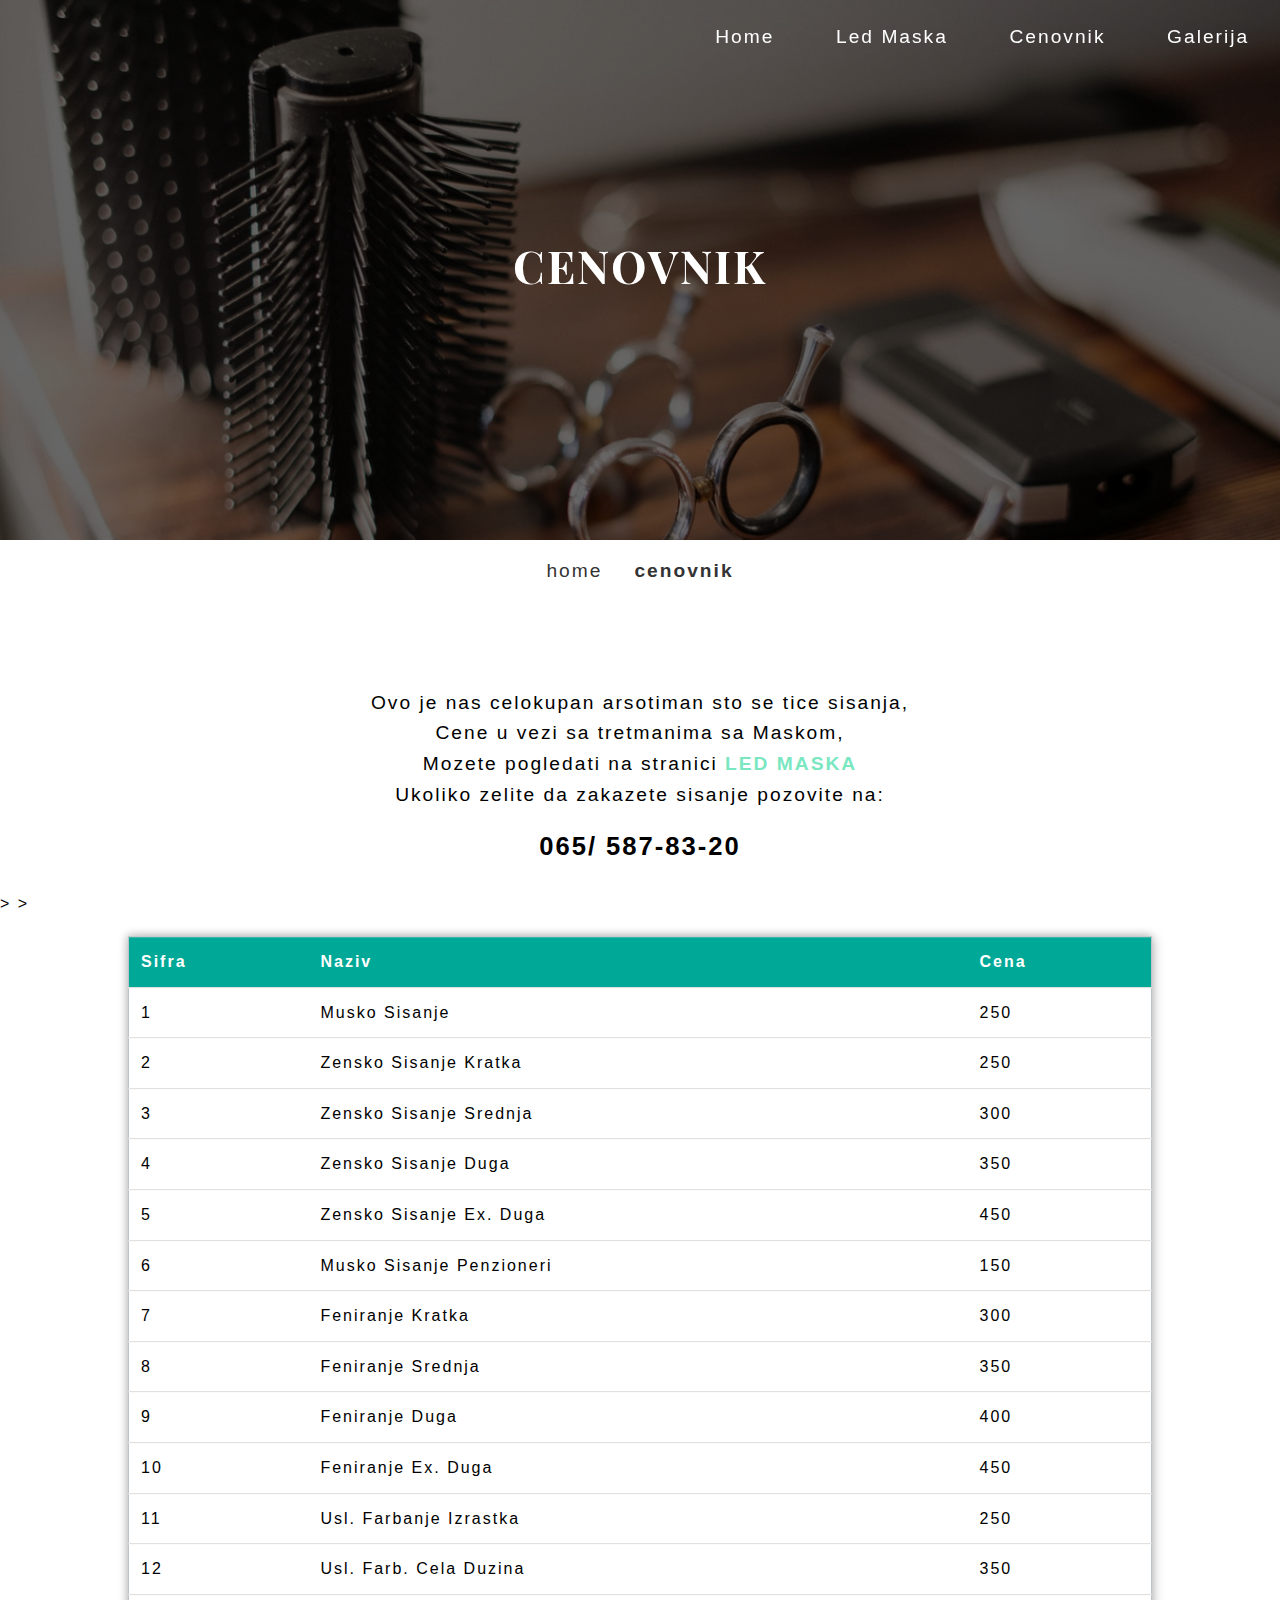
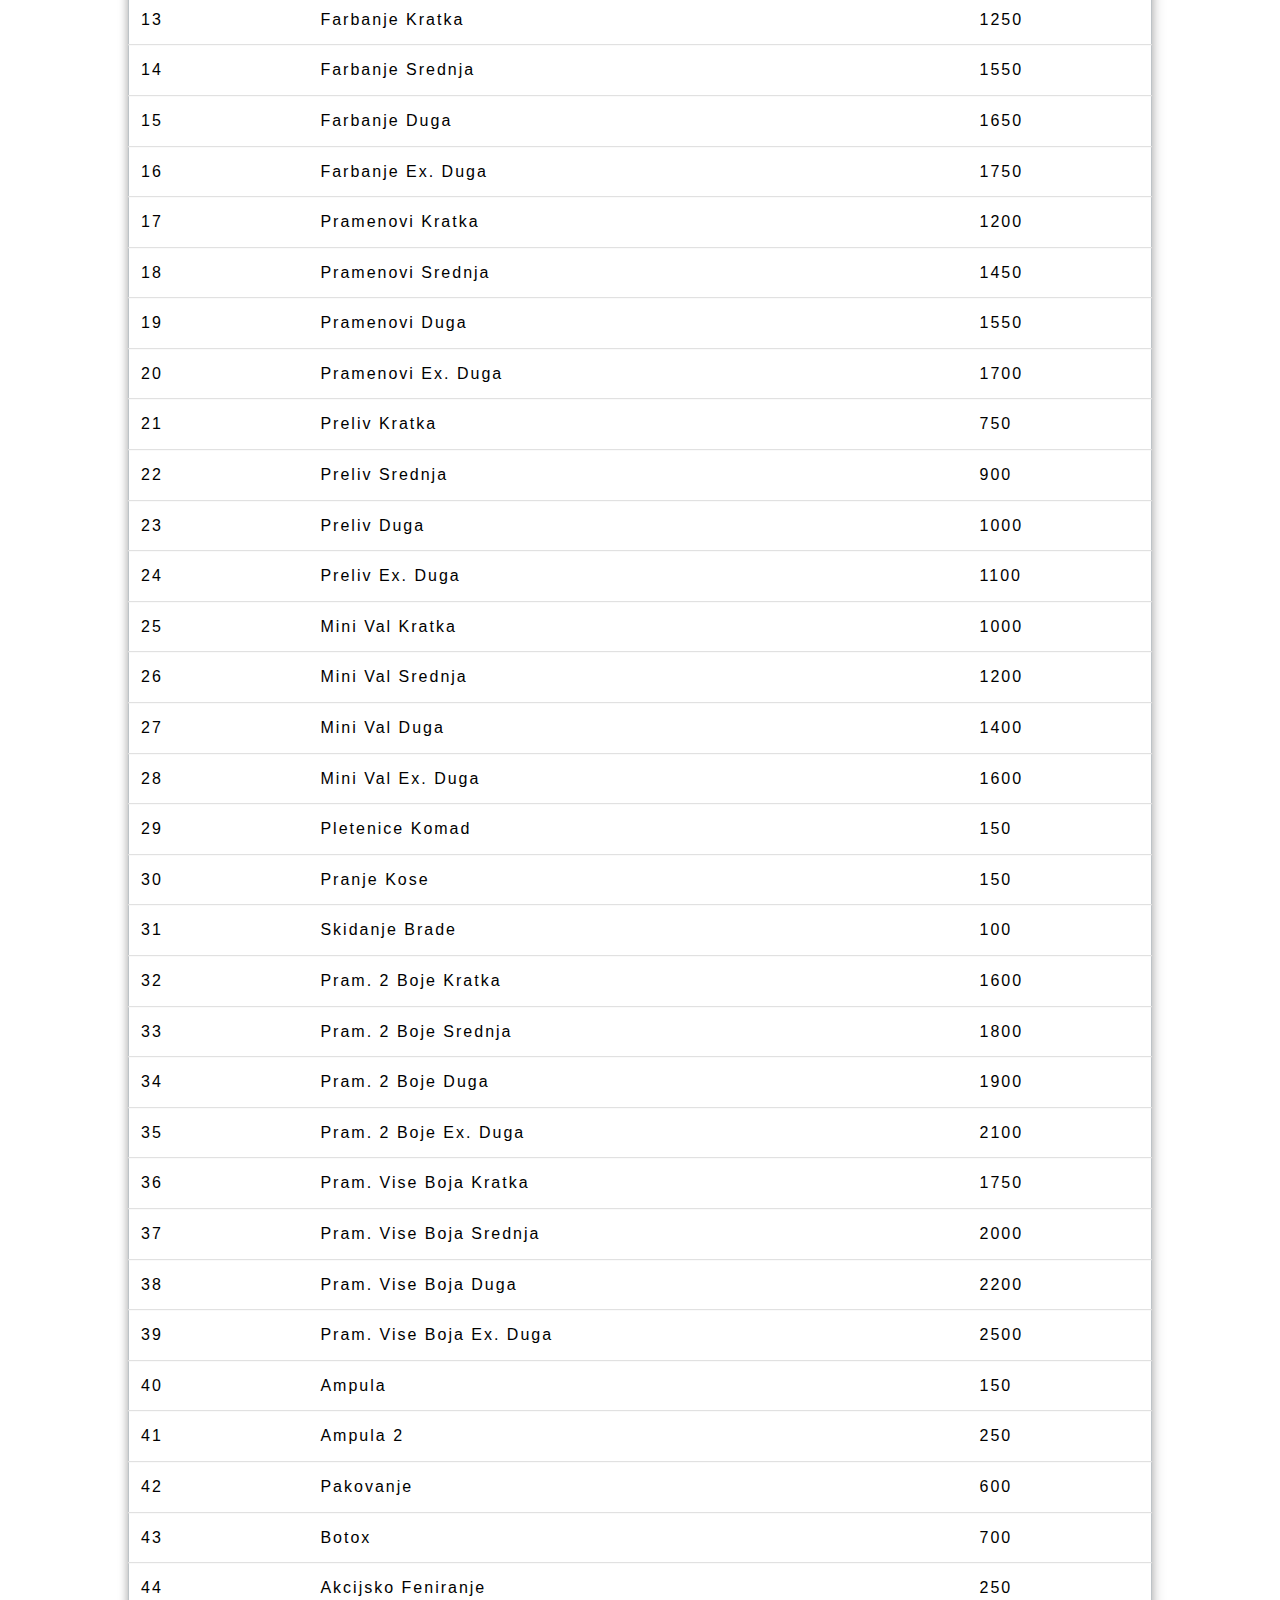
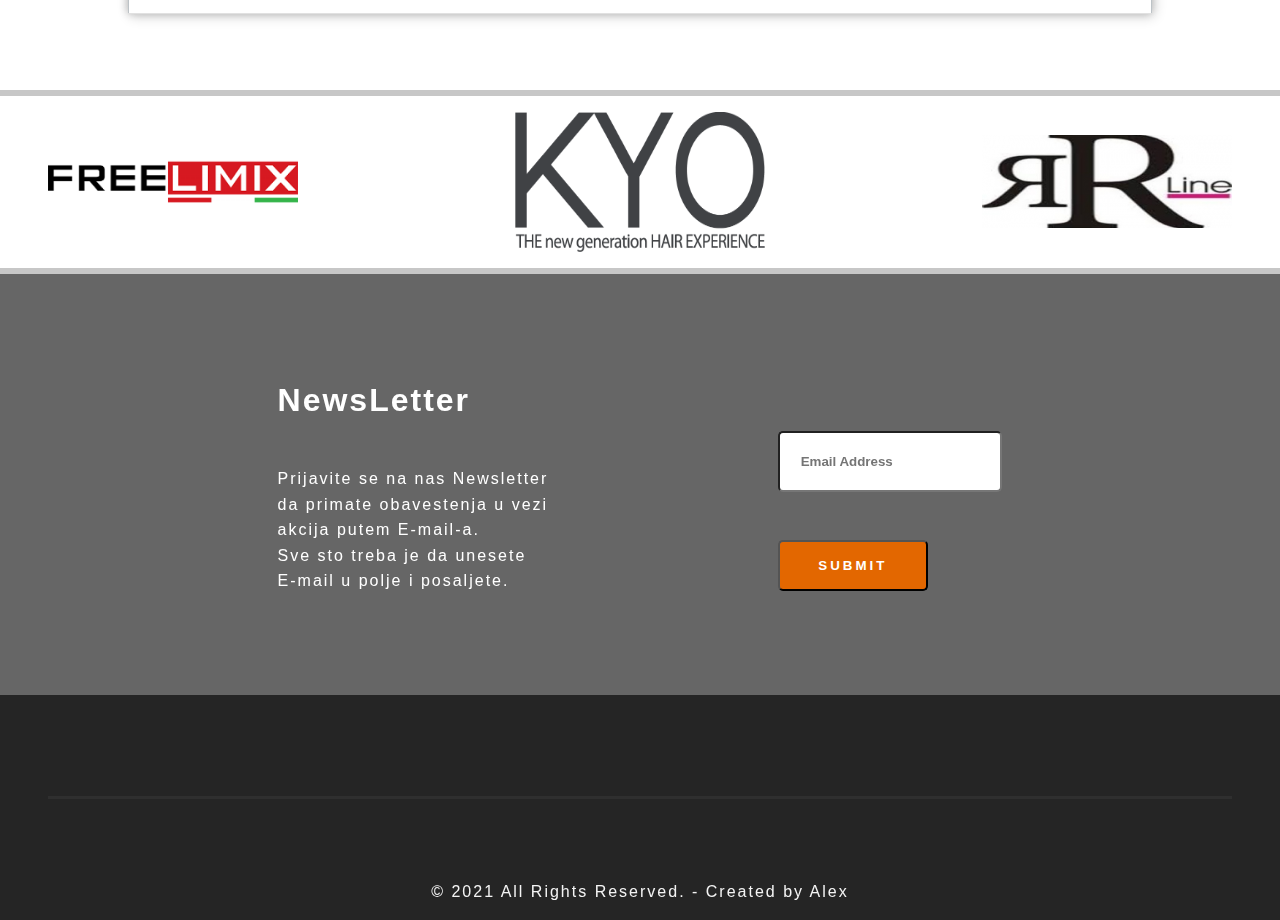
==== cenovnik.html @ e061b554 "Initial commit" ====
<!DOCTYPE html>
<html lang="en">

<head>
  <meta charset="UTF-8">
  <meta name="viewport" content="width=device-width, initial-scale=1.0">
  <link rel="stylesheet" href="https://use.fontawesome.com/releases/v5.15.1/css/all.css"
    integrity="sha384-vp86vTRFVJgpjF9jiIGPEEqYqlDwgyBgEF109VFjmqGmIY/Y4HV4d3Gp2irVfcrp" crossorigin="anonymous">
  <link rel="preconnect" href="https://fonts.gstatic.com">
  <link href="https://fonts.googleapis.com/css2?family=Playfair+Display+SC:ital,wght@1,700&display=swap"
    rel="stylesheet">
  <link rel="stylesheet" href="css/utilities.css">
  <link rel="stylesheet" href="css/style.css">
  <link rel="stylesheet" media="screen and (max-width: 1024px)" href="css/mobile.css">
  <title>Ocajne Domacice | Dobrodosli</title>
</head>

<body>
  <!-- Home Header -->
  <header id="header-home">
    <!-- Main-nav -->
    <nav id="navbar" class="navbar top">
      <ul>
        <li class="font-p"><a href="index.html">Home</a></li>
        <li class="font-p"><a href="led-mask.html">Led Maska</a></li>
        <li class="font-p"><a href="cenovnik.html">Cenovnik</a></li>
        <li class="font-p"><a href="gallery.html">Galerija</a></li>
      </ul>
    </nav>
    <div class="header-inner">
      <div class="img">
        <h1 class="section-title logo">
          <div class="bottom-line bottom-line-1 mb-1"></div>
          CENOVNIK
          <div class="bottom-line bottom-line-2 mt-1-5"></div>
        </h1>
      </div>
    </div>

  </header>

  <!-- Table -->
  <section id="cenovnik">
    <div class="status font-p">
      <a href="index.html" class="mt-1 mb-6-3">home</a><i class="fas fa-arrow-right mx-1 mt-1 mb-6-3"></i><a
        href="cenovnik.html" class="bold mt-1 mb-6-3">cenovnik</a>
    </div>
    <p class="font-p">Ovo je nas celokupan arsotiman sto se tice sisanja, <br> Cene u vezi sa tretmanima sa Maskom, <br>
      Mozete pogledati na stranici <a href="led-mask.html" class="bold font-p">Led Maska</a> <br> Ukoliko zelite da
      zakazete sisanje
      pozovite na:</p>
    <h3 class="mb-1-5 mt-1 txt-1"><i class="fas fa-phone"></i> 065/ 587-83-20</h3>
    <table>
      <thead>
        <tr class="header">
          <th>Sifra</th>
          <th>Naziv</th>
          <th>Cena</th>
        </tr>
      </thead>
      <tbody>
        <tr>
          <td>1</td>
          <td>Musko Sisanje</td>
          <td>250</td>
        </tr>
        <tr>
          <td>2</td>
          <td>Zensko Sisanje Kratka</td>
          <td>250</td>
        </tr>
        <tr>
          <td>3</td>
          <td>Zensko Sisanje Srednja</td>
          <td>300</td>
        </tr>
        <tr>
          <td>4</td>
          <td>Zensko Sisanje Duga</td>
          <td>350</td>
        </tr>
        <tr>
          <td>5</td>
          <td>Zensko Sisanje Ex. Duga</td>
          <td>450</td>
        </tr>
        <tr>
          <td>6</td>
          <td>Musko Sisanje Penzioneri</td>
          <td>150</td>
        </tr>
        <tr>
          <td>7</td>
          <td>Feniranje Kratka</td>
          <td>300</td>
        </tr>
        <tr>
          <td>8</td>
          <td>Feniranje Srednja</td>
          <td>350</td>
        </tr>
        <tr>
          <td>9</td>
          <td>Feniranje Duga</td>
          <td>400</td>
        </tr>
        <tr>
          <td>10</td>
          <td>Feniranje Ex. Duga</td>
          <td>450</td>
        </tr>
        <tr>
          <td>11</td>
          <td>Usl. Farbanje Izrastka</td>
          <td>250</td>
        </tr>
        <tr>
          <td>12</td>
          <td>Usl. Farb. Cela Duzina</td>
          <td>350</td>
        </tr>
        <tr>
          <td>13</td>
          <td>Farbanje Kratka</td>
          <td>1250</td>
        </tr>
        <tr>
          <td>14</td>
          <td>Farbanje Srednja</td>
          <td>1550</td>>
        </tr>
        <tr>
          <td>15</td>
          <td>Farbanje Duga</td>
          <td>1650</td>
        </tr>
        <tr>
          <td>16</td>
          <td>Farbanje Ex. Duga</td>
          <td>1750</td>>
        </tr>
        <tr>
          <td>17</td>
          <td>Pramenovi Kratka</td>
          <td>1200</td>
        </tr>
        <tr>
          <td>18</td>
          <td>Pramenovi Srednja</td>
          <td>1450</td>
        </tr>
        <tr>
          <td>19</td>
          <td>Pramenovi Duga</td>
          <td>1550</td>
        </tr>
        <tr>
          <td>20</td>
          <td>Pramenovi Ex. Duga</td>
          <td>1700</td>
        </tr>
        <tr>
          <td>21</td>
          <td>Preliv Kratka</td>
          <td>750</td>
        </tr>
        <tr>
          <td>22</td>
          <td>Preliv Srednja</td>
          <td>900</td>
        </tr>
        <tr>
          <td>23</td>
          <td>Preliv Duga</td>
          <td>1000</td>
        </tr>
        <tr>
          <td>24</td>
          <td>Preliv Ex. Duga</td>
          <td>1100</td>
        </tr>
        <tr>
          <td>25</td>
          <td>Mini Val Kratka</td>
          <td>1000</td>
        </tr>
        <tr>
          <td>26</td>
          <td>Mini Val Srednja</td>
          <td>1200</td>
        </tr>
        <tr>
          <td>27</td>
          <td>Mini Val Duga</td>
          <td>1400</td>
        </tr>
        <tr>
          <td>28</td>
          <td>Mini Val Ex. Duga</td>
          <td>1600</td>
        </tr>
        <tr>
          <td>29</td>
          <td>Pletenice Komad</td>
          <td>150</td>
        </tr>
        <tr>
          <td>30</td>
          <td>Pranje Kose</td>
          <td>150</td>
        </tr>
        <tr>
          <td>31</td>
          <td>Skidanje Brade</td>
          <td>100</td>
        </tr>
        <tr>
          <td>32</td>
          <td>Pram. 2 Boje Kratka</td>
          <td>1600</td>
        </tr>
        <tr>
          <td>33</td>
          <td>Pram. 2 Boje Srednja</td>
          <td>1800</td>
        </tr>
        <tr>
          <td>34</td>
          <td>Pram. 2 Boje Duga</td>
          <td>1900</td>
        </tr>
        <tr>
          <td>35</td>
          <td>Pram. 2 Boje Ex. Duga</td>
          <td>2100</td>
        </tr>
        <tr>
          <td>36</td>
          <td>Pram. Vise Boja Kratka</td>
          <td>1750</td>
        </tr>
        <tr>
          <td>37</td>
          <td>Pram. Vise Boja Srednja</td>
          <td>2000</td>
        </tr>
        <tr>
          <td>38</td>
          <td>Pram. Vise Boja Duga</td>
          <td>2200</td>
        </tr>
        <tr>
          <td>39</td>
          <td>Pram. Vise Boja Ex. Duga</td>
          <td>2500</td>
        </tr>
        <tr>
          <td>40</td>
          <td>Ampula</td>
          <td>150</td>
        </tr>
        <tr>
          <td>41</td>
          <td>Ampula 2</td>
          <td>250</td>
        </tr>
        <tr>
          <td>42</td>
          <td>Pakovanje</td>
          <td>600</td>
        </tr>
        <tr>
          <td>43</td>
          <td>Botox</td>
          <td>700</td>
        </tr>
        <tr>
          <td>44</td>
          <td>Akcijsko Feniranje</td>
          <td>250</td>
        </tr>

      </tbody>
    </table>
  </section>


  <!-- Logos -->
  <section id="logos">
    <div class="container">
      <div class="logos-home my-1">
        <img src="images/logos/Free-Limix-logo.png" alt="">
        <img src="images/logos/Kyo - logo.png" alt="">
        <img src="images/logos/rr-logo.png" alt="">
      </div>
    </div>
  </section>

  <!-- Contact -->
  <section id="contact">
    <div class="container">
      <div class="content">
        <h1 class="mt-6-3 mb-2-5">NewsLetter</h1>
        <p class="mb-6-3">Prijavite se na nas Newsletter <br> da primate obavestenja u vezi <br> akcija putem E-mail-a.
          <br>
          Sve sto treba je da unesete <br> E-mail u polje i posaljete.
        </p>
      </div>
      <form class="form">
        <input type="email" class="text-input mt-6-3" placeholder="Email Address" name="email">
        <button type="submit" class="btn btn-primary mb-3">Submit</button>
      </form>
    </div>
  </section>

  <!-- Main Footer -->
  <footer id="main-footer">
    <div class="container">
      <div class="icons">
        <div class="icon mx-2">
          <div class="icon-1 mt-6-3 mb-3">
            <a href="https://www.facebook.com/pages/category/Beauty--Cosmetic---Personal-Care/Salon-O%C4%8Dajne-Doma%C4%87ice-2012-489779307744768/"
              target="_Blank"><i class="fab fa-facebook-f fa-2x"></i></a>
          </div>
        </div>
        <div class="icon mx-2">
          <div class="icon-2 mt-6-3 mb-3">
            <a href="https://mail.google.com/" target="_Blank"><i class="far fa-envelope fa-2x"></i></a>
          </div>
        </div>
        <div class="icon mx-2">
          <div class="icon-3 mt-6-3 mb-3">
            <a href="#services"><i class="fas fa-phone fa-2x"></i></a>
          </div>
        </div>
        <div class="icon mx-2">
          <div class="icon-4 mt-6-3 mb-3">
            <a href="#"><i class="fab fa-instagram fa-2x"></i></a>
          </div>
        </div>
        <div class="icon mx-2">
          <div class="icon-5 mt-6-3 mb-3">
            <a href="#"><i class="fab fa-twitter fa-2x"></i></a>
          </div>
        </div>
      </div>
      <div class="bottom-line mb-5"></div>
      <p class="mb-1">&copy; 2021 All Rights Reserved. - Created by Alex</p>
    </div>
  </footer>

  <script>
    const navbar = document.getElementById('navbar');
    let scrolled = false;

    window.onscroll = function () {
      if (window.pageYOffset > 100) {
        navbar.classList.remove('top');
        if (!scrolled) {
          navbar.style.transform = 'translateY(-70px)';
        }
        setTimeout(function () {
          navbar.style.transform = 'translateY(0)';
          scrolled = true;
        }, 200);
      } else {
        navbar.classList.add('top');
        scrolled = false;
      }
    }
  </script>
</body>

</html>
---- css/utilities.css ----
.container{
  max-width: var(--max-width);
  margin: auto;
  overflow: hidden;
  padding: 0 3rem;
}

.section-title{
  font-family: 'Playfair Display SC', serif;
  font-size: 2.3rem;
}

.logo {
  font-family: 'Playfair Display SC', serif;
  color: #fff;
  padding: 0.5rem 0.75rem;
  font-size: 2.8rem;
}

.font-p{
  font-size: 1.2rem;
}

.font-h{
  font-size: 2rem;
}

.bold{
  font-weight: bold;
}

.txt-1{
  font-size: 1.6rem;
}

.txt-2{
  color:var(--btn-color)
}

.bottom-line {
  height: 3px;
  width: 6rem;
  background: #fff;
  display: block;
}

/* Header-inner */
.header-inner .img{
  position:relative;
  top: 0;
  left: 0;
  width: 100%;
  height: 60vh;
  background: rgba(0, 0, 0, 0.6);
}

.header-inner .img::before{
  content: '';
  position: fixed;
  background: url(../images/header-home.jpg) no-repeat center center/cover;
  top: 0;
  left: 0;
  width: 100%;
  height: 100vh;
  z-index: -1;
}

/* PADDINGS */
/* Padding Y-axis */
.py-1{padding: 1rem 0;}
.py-1-5{padding: 1.5rem 0;}
.py-2{padding: 2rem 0;}
.py-2-5{padding: 2.5rem 0;}
.py-3{padding: 3rem 0;}
.py-3-5{padding: 3.5rem 0;}
.py-4{padding: 4rem 0;}
.py-5{padding: 5rem 0;}

/* Padding X-axis */
.px-1{padding:0 1rem;}
.px-1-5{padding:0 1.5rem;}
.px-2{padding:0 2rem;}
.px-2-5{padding:0 2.5rem;}
.px-3{padding:0 3rem;}
.px-3-5{padding:0 3.5rem;}
.px-4{padding:0 4rem;}
.px-5{padding:0 5rem;}

/* Padding Bottom */
.pb-1{padding-bottom:1rem;}
.pb-1-5{padding-bottom:1.5rem;}
.pb-2{padding-bottom:2rem;}
.pb-2-5{padding-bottom:2.5rem;}
.pb-3{padding-bottom:3rem;}
.pb-3-5{padding-bottom:3.5rem;}
.pb-4{padding-bottom:4rem;}
.pb-5{padding-bottom:5rem;}

/* Padding Top */
.pt-1{padding-top:1rem;}
.pt-1-5{padding-top:1.5rem;}
.pt-2{padding-top:2rem;}
.pt-2-5{padding-top:2.5rem;}
.pt-3{padding-top:3rem;}
.pt-3-5{padding-top:3.5rem;}
.pt-4{padding-top:4rem;}
.pt-5{padding-top:5rem;}


/* MARGINS */
/* margin Y-axis */
.my-1{margin: 1rem 0;}
.my-1-5{margin: 1.5rem 0;}
.my-2{margin: 2rem 0;}
.my-2-5{margin: 2.5rem 0;}
.my-3{margin: 3rem 0;}
.my-3-5{margin: 3.5rem 0;}
.my-4{margin: 4rem 0;}
.my-5{margin: 5rem 0;}
.my-6-3{margin: 6.3rem 0;}

/* margin X-axis */
.mx-1{margin:0 1rem;}
.mx-1-5{margin:0 1.5rem;}
.mx-2{margin:0 2rem;}
.mx-2-5{margin:0 2.5rem;}
.mx-3{margin:0 3rem;}
.mx-3-5{margin:0 3.5rem;}
.mx-4{margin:0 4rem;}
.mx-5{margin:0 5rem;}
.mx-6-3{margin:0 6.3rem;}

/* margin Bottom */
.mb-1{margin-bottom:1rem;}
.mb-1-5{margin-bottom:1.5rem;}
.mb-2{margin-bottom:2rem;}
.mb-2-5{margin-bottom:2.5rem;}
.mb-3{margin-bottom:3rem;}
.mb-3-5{margin-bottom:3.5rem;}
.mb-4{margin-bottom:4rem;}
.mb-5{margin-bottom:5rem;}
.mb-6-3{margin-bottom: 6.3rem;}

/* margin Top */
.mt-1{margin-top:1rem;}
.mt-1-5{margin-top:1.5rem;}
.mt-2{margin-top:2rem;}
.mt-2-5{margin-top:2.5rem;}
.mt-3{margin-top:3rem;}
.mt-3-5{margin-top:3.5rem;}
.mt-4{margin-top:4rem;}
.mt-5{margin-top:5rem;}
.mt-6-3{margin-top: 6.3rem;}

/* BTN */
.btn{
  display: inline-block;
  margin-top: 3rem;
  transition: all 1s ease-in-out;
  text-decoration: none;
}

.btn-primary{
  background: var(--btn-color);
  color:#fff;
  padding: 1.3rem;
  width: 200px;
  text-transform: uppercase;
  letter-spacing: 3px;
  text-align: center;
  font-weight: bold;
  border-radius: 5px;
}

.btn-primary:hover{
  opacity: 0.7;
}

.btn-secondary{
  background: transparent;
  color: #fff;
  border:#fff 2px solid;
}

.btn-secondary:hover{
  background: var(--glassy-color);
  overflow: hidden;
}
---- css/style.css ----
:root{
  --primary-color:rgba(98, 82, 160 ,1);
  --secondary-color:rgba(0, 169, 151, 1);
  --btn-color:#E36700;
  --icon-color-1:#7AE7C1;
  --icon-color-2:#5EEAF3;
  --icon-color-3:#A9CCE3;
  --dark-color-low:#324149;
  --dark-color-medium:rgb(45, 58, 65);
  --dark-color-strong:rgb(39, 50, 56);
  --max-width:1300px;
}

*{
  margin: 0;
  padding: 0;
  box-sizing: border-box;
  scroll-behavior: smooth;
}

body{
  font-family: Arial, Helvetica, sans-serif;
  letter-spacing: 2px;
  line-height: 1.6;
}

li{
  list-style: none;
}

a{
  text-decoration: none;
}

/* Home-Header */
/* Main-Nav */
.navbar{
  position: fixed;
  background-color:var(--dark-color-low);
  width: 100%;
  height: 70px;
  z-index: 20;
  transition: 0.5s;
}

.navbar.top{
  background: transparent;
}

.navbar ul{
  display: flex;
  flex-direction: row;
  align-items: center;
  justify-content: flex-end;
  text-align: center;
}

.navbar ul li{
  padding: 0.75rem 1.3rem;
  margin:0 10px;
  margin-top: 10px;
  border-radius: 30px;
  transition:ease-in 0.5s;
}

.navbar ul li a{
  color: #fff;
  transition:ease-in-out 0.5s;
}

.navbar ul li:hover{
  background:var(--secondary-color);
}

/* Header */
.header-home .img{
  position:relative;
  top: 0;
  left: 0;
  width: 100%;
  height: 100vh;
  background: rgba(0, 0, 0, 0.6);
}

.header-home .img::before{
  content: '';
  position: fixed;
  background: url(../images/header-home.jpg) no-repeat center center/cover;
  top: 0;
  left: 0;
  width: 100%;
  height: 100vh;
  z-index: -1;
}

.header-home .img .logo{
  width: 100%;
  height: 40%;
  display: flex;
  flex-direction: column;
  justify-content: flex-end;
  text-align: center;
  align-items: center;
}

.header-home .img .logo .bottom-line{
  width: 30rem;
}

.header-home .img p{
  text-align: center;
  font-size: 1.5rem;
  color: #fff;
}

.header-home .img .btn{
  padding: 0.75rem 1.5rem;
  border:none;
  margin-top: 7rem;
  display: flex;
  flex-direction: column-reverse;
  align-items: center;
  line-height: 5rem;
}

.header-home .img .btn i,
.header-home .img .btn p{
  transition: 0.5s ease;
}

.header-home .img .btn:hover i,
.header-home .img .btn:hover p {
  transform: scale(1.1);
  background: transparent;
}

/* About - Section */
#about{
  background: var(--secondary-color);
  color: #fff;
}

#about .container{
  display: flex;
  flex-direction: column;
  align-items: center;
  justify-content: center;
  text-align: center;
}

#about .container .bottom-line{
  width: 70%;
  background: rgba(70, 70, 70, 0.3);
}

#about .container h3 i{
  color: var(--icon-color-1);
}

#about .container .icons{
  display: grid;
  grid-template-columns: repeat(3, 1fr);
  grid-gap: 5rem;
}

#about .container .icons .icon-1{
  color:var(--icon-color-1) ;
  position: relative;
}

#about .container .icons .icon-2{
  color: var(--icon-color-2);
  position: relative;
}

#about .container .icons .icon-3{
  color: var(--icon-color-3);
  position: relative;
}

#about .container .icons .icon-1::before,
#about .container .icons .icon-2::before,
#about .container .icons .icon-3::before{
  content: '';
  width: 80px;
  height: 80px;
  position: absolute;
  top: -20px;
  left: 27px;
  border: 3px rgba(70, 70, 70, 0.3) solid ;
  border-radius: 50%;
}

/* Led Mask - Section */
#led-mask{
  display: grid;
  grid-template-columns: 1.5fr 2fr;
  height: 55vh;
}

#led-mask .imgbox{
  height: 55vh;
}

#led-mask .imgbox img{
  width: 100%;
  height: 100%;
  object-fit: cover;
}

#led-mask .img-content{
  background:var(--dark-color-low);
  color: #fff;
  display: flex;
  flex-direction: column;
  text-align: flex-start;
  justify-content: center;
}

#led-mask .img-content h3 i{
  color:var(--btn-color) ;
}

/* Discount - Section */
#discount{
  display: grid;
  grid-template-columns: 2fr 1.5fr;
  height: 55vh;
}

#discount .imgbox{
  height: 55vh;
}

#discount .imgbox img{
  width: 100%;
  height: 100%;
  object-fit: cover;
}

#discount .img-content{
  background:var(--dark-color-medium);
  color: #fff;
  display: flex;
  flex-direction: column;
  text-align: flex-start;
  justify-content: center;
  align-items: flex-start;
}

#discount .img-content h1 .txt-3{
  font-size: 3.2rem;
}

/* Gallery - Section */
#gallery{
  display: grid;
  grid-template-columns: 1.5fr 2fr;
  height: 55vh;
}

#gallery .imgbox{
  height: 55vh;
}

#gallery .imgbox img{
  width: 100%;
  height: 100%;
  object-fit: cover;
}

#gallery .img-content{
  background:var(--dark-color-strong);
  color: #fff;
  display: flex;
  flex-direction: column;
  text-align: flex-start;
  justify-content: center;
}

/* Services - Section */
#services{
  background: var(--primary-color);
  color: #fff;
}

#services .container{
  display: flex;
  flex-direction: column;
  align-items: center;
  justify-content: center;
  text-align: center;
}

#services .container .bottom-line{
  width: 70%;
  background: rgba(70, 70, 70, 0.3);
}

#services .grid-container{
  display: grid;
  grid-template-columns: auto auto;
  align-items: center;
  justify-content: center;
  text-align: center;
}

.grid-container .box {
  padding: 4rem 5rem;
  display: flex;
  flex-direction: row;
  justify-content: flex-start;
}

.grid-container .box .icon{
  margin-right: 2rem;
}

.grid-container .box .icon i{
  color: var(--icon-color-1);
}

.grid-container .box .content a{
  color: var(--icon-color-1);
  text-transform: uppercase;
  transition: color 0.7s ease-in-out;
}

.grid-container .box .content a:hover{
  color: #fff;
}

.grid-container .box-1{
  background:rgb(90, 75, 148);
}
.grid-container .box-2{
  background:rgb(82, 68, 138);
}
.grid-container .box-3{
  background:rgb(77, 64, 128);
}
.grid-container .box-4{
  background:rgb(72, 60, 121);
}

/* Logos Section */
#logos{
  background:#fff;
  border-top: 6px solid rgba(70, 70, 70, 0.3);
  border-bottom: 6px solid rgba(70, 70, 70, 0.3);
}

#logos .logos-home{
  display: flex;
  flex-direction: row;
  align-items: center;
  justify-content: space-between;
}

#logos .logos-home img{
  width: 250px;
  height: 140px;
}

/* Contact Section */
#contact{
  background: rgba(0, 0, 0, 0.6);
  color: #fff;
  width: 100%;
}

#contact .container{
  display: flex;
  flex-direction: row;
  justify-content: space-evenly;
  align-items: center;
}

#contact .container .form{
  display: flex;
  flex-direction: column;
}

#contact .container .form .text-input{
  padding: 1.3rem;
  border-radius: 5px;
  font-weight: bold;
}

#contact .container .form .btn{
  padding: 1rem;
  width: 150px;
  cursor: pointer;
}

/* Page Animation */
#header-home .bottom-line-1{
  transform: translateX(-2500px);
  animation: line-1 1.5s forwards ease-in;
}

#header-home .bottom-line-2{
  transform: translateX(2500px);
  animation: line-2 1.5s forwards ease-in;
}

#header-home .txt-4{
  opacity: 0;
  animation: logo 1.5s forwards ease-in;
}

#header-home .btn{
  transform: translateY(800px);
  animation: btn 1s forwards ease-in 1s;
}

/* Keyframes */
@keyframes line-1 {
  to {
    transform: translateX(0);
  }
}

@keyframes line-2 {
  to {
    transform: translateX(0);
  }
}

@keyframes logo {
  to {
    opacity: 1;
  }
}

@keyframes btn {
  to {
    transform: translateY(0);
  }
}

/* Main Footer */
#main-footer{
  background-color: rgba(30, 30, 30, 0.97);
  color: #f4f4f4;
}

#main-footer .icons{
  display: flex;
  flex-direction: row;
  align-items: center;
  justify-content: center;
  text-align: center;
}

#main-footer .icons .icon a > i{
  color: #f4f4f4;
  transition: 0.5s ease;
}

#main-footer .icons .icon a > i:hover{
  transform: scale(1.5);
}

#main-footer .bottom-line{
  width: 100%;
  background: rgba(70, 70, 70, 0.3);
}

#main-footer .container p{
  text-align: center;
}

/* Gallery - page */
/* Header- inner */
.header-inner .img .section-title{
  width: 100%;
  height: 100%;
  display: flex;
  flex-direction: column;
  justify-content: center;
  text-align: center;
  align-items: center;
}

.header-inner .img .logo .bottom-line{
  width: 20rem;
}

/* Gallery - Grid */
#gallery-grid{
  background: #fff;
  width: 100%;
  height: 100%;
}

#gallery-grid .bottom-line{
  background: rgba(70, 70, 70, 0.3);
  width:100%;
}

#gallery-grid .status{
  display: flex;
  align-items: center;
  justify-content: center;
}

#gallery-grid p{
  text-align: center;
}

#gallery-grid p a{
  color: var(--icon-color-1);
  text-transform: uppercase;
  transition: color 0.7s ease-in-out;
}

#gallery-grid p a:hover{
  color: #333;
}

#gallery-grid .status a{
  color: #333;
}

#gallery-grid .grid-container{
  display: grid;
  grid-template-columns: auto auto auto auto auto;
  grid-auto-flow: dense;
  grid-gap: 1rem;
  position: relative;
  height: auto;
  width: 90%;
  margin: auto;
  padding: 45px 0;
}

.grid-container .imgbox{
  position: relative;
  width: 100%;
  height: 100%;
  overflow: hidden;
  transition: 0.5s;
  border-radius: 5px;
}

.grid-container .imgbox img{
  width: 100%;
  height: 100%;
  object-fit: cover;
  overflow: hidden;
  transition: 0.5s ease-out;
}


.grid-container .imgbox:hover{
  transform: scale(1.1);
  z-index: 1;
  box-shadow: 0 25px 45px rgba(0, 0, 0, 0.5);
}

.grid-container .imgbox:hover img{
  transform: scale(1.1);
}

/* Cenovnik - Page */
/* Table */
#cenovnik{
  background: #fff;
  position: relative;
  top: 0;
  left: 0;
  width: 100%;
  height: 2750px;
}

#cenovnik .status{
  display: flex;
  align-items: center;
  justify-content: center;
}

#cenovnik .status a{
  color: #333;
}

#cenovnik p{
  text-align: center;
}

#cenovnik p a{
  color: var(--icon-color-1);
  text-transform: uppercase;
  transition: color 0.7s ease-in-out;
}

#cenovnik h3{
  text-align: center;
}

#cenovnik h3 i{
  color: var(--icon-color-1);
}

#cenovnik p a:hover{
  color: #333;
}

#cenovnik table{
  position: absolute;
  top: 50%;
  left: 50%;
  margin-top: 10rem;
  transform: translate(-50%, -50%);
  border-collapse: collapse;
  width: 80%;
  height: 200px;
  border: 1px solid #bdc3c7;
  box-shadow: 2px 2px 12px rgba(0, 0, 0, 0.2), -1px -1px 8px rgba(0, 0, 0, 0.2);
}

#cenovnik table tr{
  transition: all .2s ease-in;
}

#cenovnik table tr:hover{
  transform: scale(1.02);
  background: #f5f5f5;
  box-shadow: 2px 2px 12px rgba(0, 0, 0, 0.2) , -1px -1px 8px rgba(0, 0, 0, 0.2);
}

#cenovnik table .header:hover{
  transform: scale(1);
  background: var(--secondary-color);
  box-shadow: 2px 2px 12px rgba(0, 0, 0, 0.2) , -1px -1px 8px rgba(0, 0, 0, 0.2);
}

#cenovnik table th,
#cenovnik table td{
  padding: 12px;
  text-align: left;
  border-bottom: 1px solid #ddd;
}

#cenovnik table .header{
  background: var(--secondary-color);
  color: #fff;
  font-weight: bold;
}

/* Led-Mask Page */
#led-mask-page{
  background: #fff;
  position: relative;
  top: 0;
  left: 0;
  width: 100%;
  height: 100%;
}

#led-mask-page .status{
  display: flex;
  align-items: center;
  justify-content: center;
}

#led-mask-page .status a{
  color: #333;
}

#led-mask-page p{
  text-align: center;
}

#led-mask-page p a{
  color: var(--icon-color-1);
  text-transform: uppercase;
  transition: color 0.7s ease-in-out;
}

#led-mask-page h3{
  text-align: center;
}

#led-mask-page h3 i{
  color: var(--icon-color-1);
}

#led-mask-page p a:hover{
  color: #333;
}

/* Slider */
#slider{
  background: #fff;
  display: flex;
  align-items: center;
  justify-content: flex-start;
}

.slider-content{
  margin-left: 5rem;
}

.slider-content .lights .light h2 i{
  color: var(--icon-color-1);
  padding-right: 1rem;
}

.slidershow{
  overflow: hidden;
  width: 700px;
  height: 700px;
  box-shadow: 0 15px 35px rgba(0, 0, 0, 0.5);
}

.middle{
  position: relative;
}

.navigation{
  position: absolute;
  bottom: 20px;
  left: 50%;
  transform: translateX(-50%);
  display: flex;
}

.bar{
  width: 50px;
  height: 10px;
  margin: 6px;
  border: 2px solid var(--secondary-color);
  cursor: pointer;
  transition: 0.4s;
}

.bar:hover{
  background: var(--secondary-color);
}

input[name="r"]{
  position: absolute;
  visibility: hidden;
}

.slides{
  width: 500%;
  height: 100%;
  display: flex;
}

.slide{
  width: 20%;
  transition: 0.6s;
}

.slide img{
  width: 100%;
  height: 100%;
  object-fit: cover;
}

#r1:checked ~ .s1{
  margin-left: 0;
}

#r2:checked ~ .s1{
  margin-left: -20%;
}

#r3:checked ~ .s1{
  margin-left: -40%;
}

#r4:checked ~ .s1{
  margin-left: -60%;
}

#r5:checked ~ .s1{
  margin-left: -80%;
}

/* Table - Section */
#mask-table{
  background: #fff;
  display: flex;
  flex-direction: column;
  align-items: center;
  justify-content: flex-start;
  height: 350px;
}

#mask-table table{
  border-collapse: collapse;
  width: 80%;
  height: 200px;
  border: 1px solid #bdc3c7;
  box-shadow: 2px 2px 12px rgba(0, 0, 0, 0.2), -1px -1px 8px rgba(0, 0, 0, 0.2);
}

#mask-table table tr{
  transition: all .2s ease-in;
}

#mask-table table tr:hover{
  transform: scale(1.02);
  background: #f5f5f5;
  box-shadow: 2px 2px 12px rgba(0, 0, 0, 0.2) , -1px -1px 8px rgba(0, 0, 0, 0.2);
}

#mask-table table .header:hover{
  transform: scale(1);
  background: var(--secondary-color);
  box-shadow: 2px 2px 12px rgba(0, 0, 0, 0.2) , -1px -1px 8px rgba(0, 0, 0, 0.2);
}

#mask-table table th,
#mask-table table td{
  padding: 12px;
  text-align: left;
  border-bottom: 1px solid #ddd;
}

#mask-table table .header{
  background: var(--secondary-color);
  color: #fff;
  font-weight: bold;
}
---- css/mobile.css ----
/* Index - Page */
/* Navbar */
.navbar ul li{
  font-size: 1rem;
  padding: 0.75rem;
}

/* Banners - Section */
#led-mask .section-title,
#gallery .section-title{
  margin-left: 3rem;
  margin-bottom: 1.5rem;
  font-size: 1.6rem;
}

#led-mask p,
#gallery p{
  margin-left: 3rem;
  font-size: 1rem;
}

#led-mask h3{
  margin-left: 3rem;
}

#led-mask .btn,
#gallery .btn{
  margin-left: 3rem;
}

#discount .section-title{
  margin-right: 3rem;
  margin-bottom: 1.5rem;
  font-size: 1.6rem;
}

#discount p{
  margin-right: 3rem;
  font-size: 1rem;
}

#discount .btn{
  margin-right: 3rem;
}

#discount .img-content h1 .txt-3{
  font-size: 2rem;
}

/* Services - Section */
#services .grid-container{
  grid-template-columns: auto;
}

.grid-container .box-3{
  margin-bottom: 0;
}

.grid-container .box{
  margin: 0.75rem 0;
}

.grid-container .box-4{
  margin-bottom: 6.3rem;
}

/* Logo - Section */
#logos .logos-home{
  width: 95%;
}

#logos .logos-home img{
  width: 150px;
  height: 100px;
}

/* Gallery Page */
#gallery-grid .grid-container{
  grid-template-columns: auto auto auto auto;
}

/* Led - Mask Page */
#slider{
  flex-direction: column;
}

/* Page - Animation */
#header-home .bottom-line-1{
  transform: translateX(0);
}

#header-home .bottom-line-2{
  transform: translateX(0);
}

#header-home .txt-4{
  opacity: 1;
}

#header-home .btn{
  transform: translateY(0);
}

/* Width 768 */
@media(max-width: 768px){
  /* Gallery Page */
  #gallery-grid .grid-container{
    grid-template-columns: auto auto auto;
  }

  /* Led Mask Page */
  .slider-content{
    margin-left: 2rem;
  }
}

/* Width 600 */
@media(max-width: 600px){
  body{
    letter-spacing: 0;
    line-height: 1;
  }

  /* Index - Page */
  /* Navbar */
  .navbar ul{
    flex-direction: row;
    justify-content: center;
  }

  .navbar ul li{
    font-size: 1rem;
    padding: 0.5rem;
    margin: 15px 5px;
  }

  /* Header */
  .header-home .img .logo .bottom-line{
    width: 15rem;
  }

  /* About Section */
  #about .container .icons{
    grid-gap: 2.5rem;
  }

  #about .container .icons .icon-1::before,
  #about .container .icons .icon-2::before,
  #about .container .icons .icon-3::before{
    content: '';
    display: none;
  }

  #about .container .icons .icon-2::before{
    content: '';
    left: -10px;
  }

  /* Led - Mask Section */
  #led-mask{
    grid-template-columns: 1fr;
    height: 100vh;
  }

  #led-mask .imgbox{
    height: 120%;
  }

  #led-mask .img-content .section-title{
    margin: 2rem 0 1rem 1rem;
  }

  #led-mask .img-content p{
    margin: 0 0 2.5rem 1rem;
  }

  #led-mask .img-content h3{
    margin:0 0 1.5rem 1rem;
    font-size: 1.2rem;
  }

  #led-mask .img-content .btn{
    margin: 0 0 8rem 1rem;
    letter-spacing: 1px;
  }

  /* Discount Section */
  #discount{
    display: flex;
    flex-direction: column-reverse;
    height: 100vh;
  }
  
  #discount .imgbox{
    height: 50vh;
  }

  #discount .img-content{
    height: 50vh;
  }

  #discount .img-content .section-title{
    margin: 0.5rem 0 2rem 1rem;
  }

  #discount .img-content p{
    margin: 0 0 2.5rem 1rem;
  }

  #discount .img-content .btn{
    margin: 0 0 2rem 1rem;
  }

  /* Gallery Section */
  #gallery{
    grid-template-columns: 1fr;
    height: 100vh;
  }

  #gallery .img-content{
    height: 50vh;
  }

  #gallery .imgbox{
    height: 50vh;
  }

  #gallery .img-content .section-title{
    margin: 0.5rem 0 2rem 1rem;
  }

  #gallery .img-content p{
    margin: 0 0 2.5rem 1rem;
  }

  #gallery .img-content h3{
    margin:0 0 2rem 1rem;
  }

  #gallery .img-content .btn{
    margin: 0 0 2rem 1rem;
  }

  /* Services Section */
  .grid-container .box{
    padding: 2rem;
  }

  /* Logos Section */
  #logos .logos-home{
    flex-direction: row;
    justify-content: center;
  }

  #logos .logos-home{
    width: 100%;
  }

  #logos .logos-home img{
    padding: 1.3rem;
  }

  /* Contact Section */
  #contact .container{
    flex-direction: column;
    justify-content: center;
  }

  #contact .container .content{
    text-align: center;
  }

  #contact .container .content h1{
    margin: 1rem 0;
  }

  #contact .container .content p{
    margin-bottom: 0;
  }

  #contact .container .form .text-input{
    margin-top: 3rem;
  }

  #contact .container .form .btn{
    margin-top: 1rem;
  }

  /* Main Footer */
  #main-footer .icons .icon{
    margin: 0 1.3rem;
  }

  /* Gallery Page */
  #gallery-grid .grid-container{
    grid-template-columns: auto;
  }

  /* Led-Mask Page */
  .slidershow{
    width: 100%;
    height: 100%;
  }

  .slider-content{
    margin: auto;
  }
}

/* Width 320 (iphone 5/ SE) */
@media(max-width: 320px){
  /* Header-Home */
  .header-home .img .btn{
    display: none;
  }

  /* Led - Mask Section */
  #led-mask .imgbox{
    height: 50vh;
  }

  #led-mask .img-content{
    height: 50vh;
  }

  #led-mask .img-content .btn{
    margin: 0 0 1rem 1rem;
    letter-spacing: 1px;
  }

  /* Discount Section */
  #discount .img-content .section-title{
    margin: 0.5rem 0 1rem 1rem;
  }

  /* Logos */
  #logos .logos-home img{
    width: 120px;
    height: 80px;
  }
}

/* Landscape 500px */
@media (max-height: 500px){
  .header-home .img .btn{
    display: none;
  }

  .header-home .logo .bottom-line{
    display: none;
  }

  /* Led - Mask Section */
  #led-mask{
    height: 100vh;
  }

  #led-mask .imgbox{
    height: 100%;
  }

  #led-mask .img-content .section-title{
    margin: 0.5rem 0 1.5rem 1rem;
  }

  #led-mask .img-content p{
    margin: 0 0 2rem 1rem;
  }

  #led-mask .img-content h3{
    margin:0 0 1.5rem 1rem;
    font-size: 1.2rem;
  }

  #led-mask .img-content .btn{
    margin: 0 0 6rem 1rem;
    letter-spacing: 1px;
  }

  /* Discount - Section */
  #discount{
    height: 100vh;
    align-items: flex-start;
  }
  
  #discount .imgbox{
    height: 100%;
  }

  #discount .img-content .section-title{
    margin: 0.5rem 0 1rem 1rem;
  }

  #discount .img-content p{
    margin: 0 0 0rem 1rem;
  }

  #discount .img-content .btn{
    margin: 2rem 0 3.5rem 1rem;
  }

  /* Gallery */
  #gallery{
    height: 100vh;
  }
  
  #gallery .imgbox{
    height: 100%;
  }

  #gallery .img-content .section-title{
    margin: 0.5rem 0 1rem 1rem;
  }

  #gallery .img-content p{
    margin: 0 0 1rem 1rem;
  }
}

/* Landscape 320 */
@media (max-height: 320px){
  #about .container .icons .icon-1::before,
  #about .container .icons .icon-2::before,
  #about .container .icons .icon-3::before{
    border: none;
  }

  #led-mask{
    grid-template-columns: repeat(2, 1fr);
    height: 100%;
  }

  #gallery{
    grid-template-columns: repeat(2, 1fr);
    height: 50%;
  }

  #gallery .img-content{
    height: 100%;
  }

  #discount{
    grid-template-columns: repeat(2, 1fr);
    height: 50vh;
    width: 100%;
    flex: none;
  }

  #discount .img-content{
    width: 100%;
  }
}
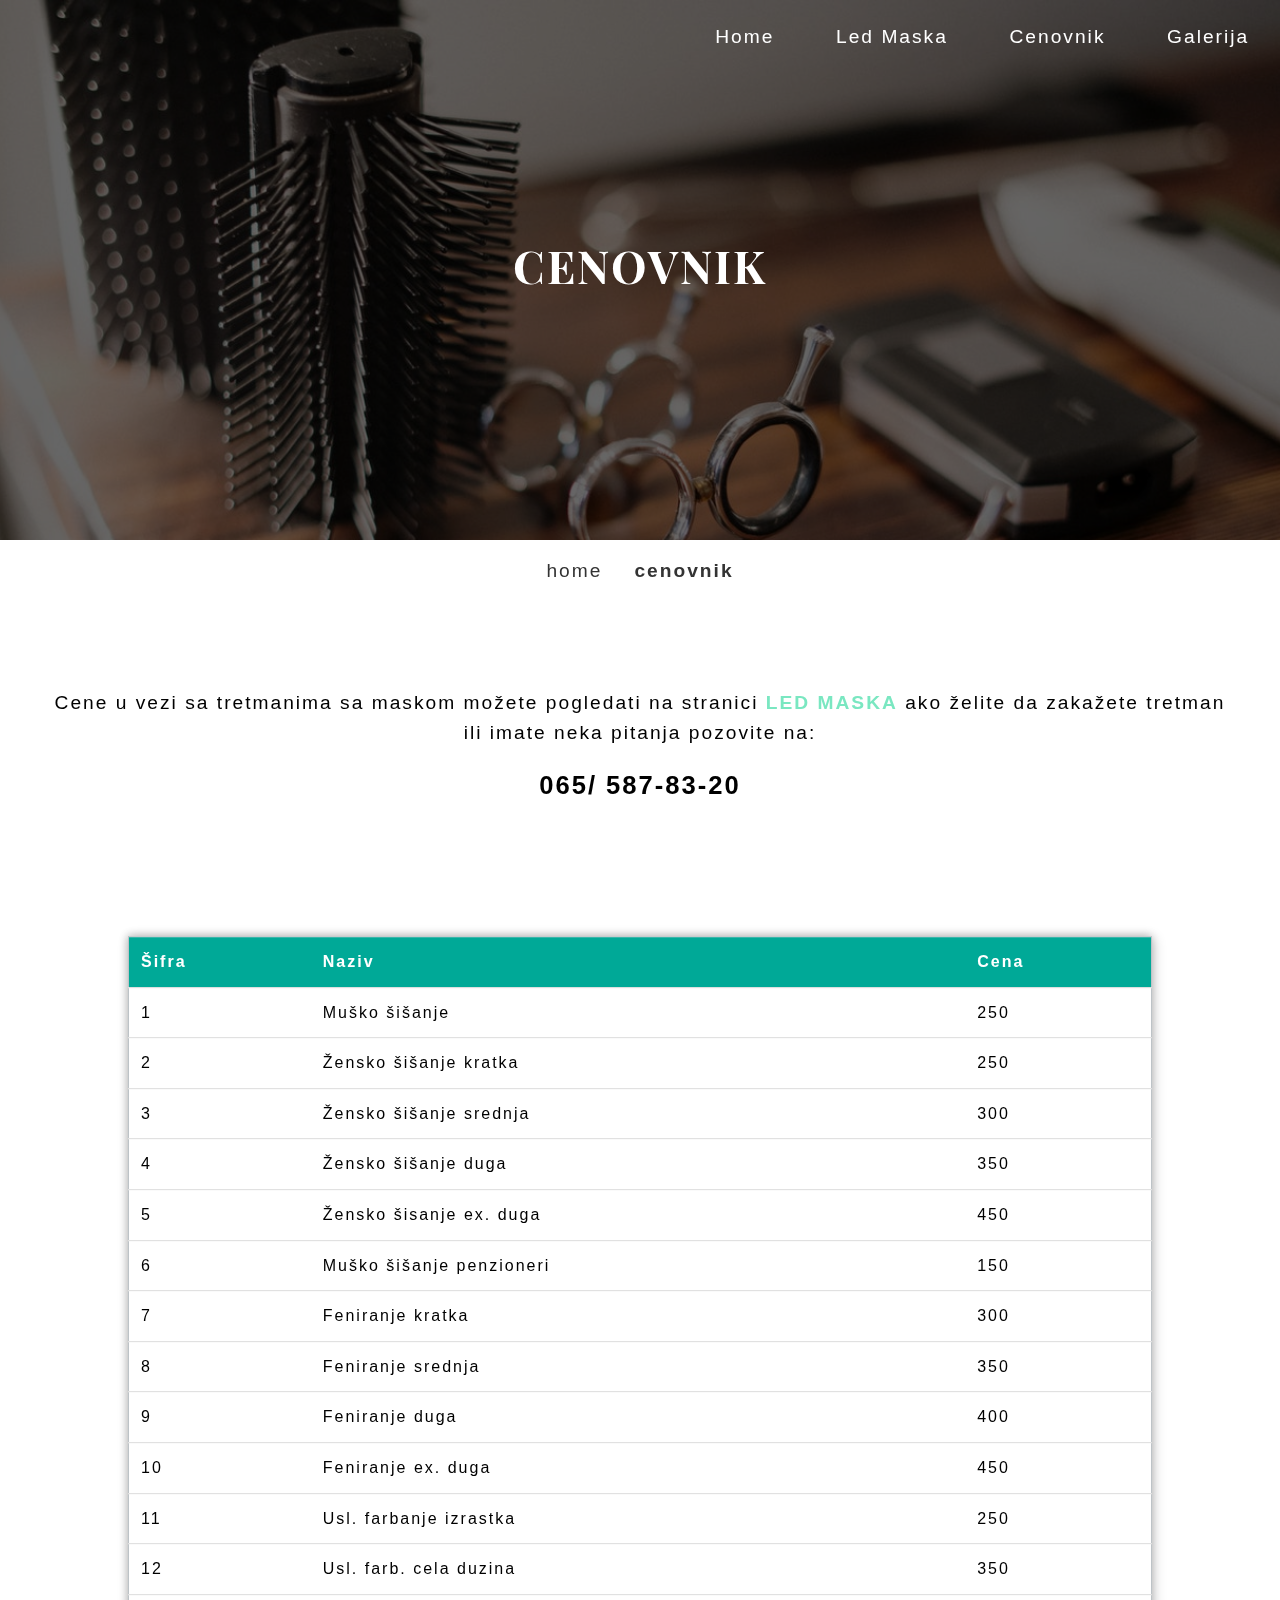
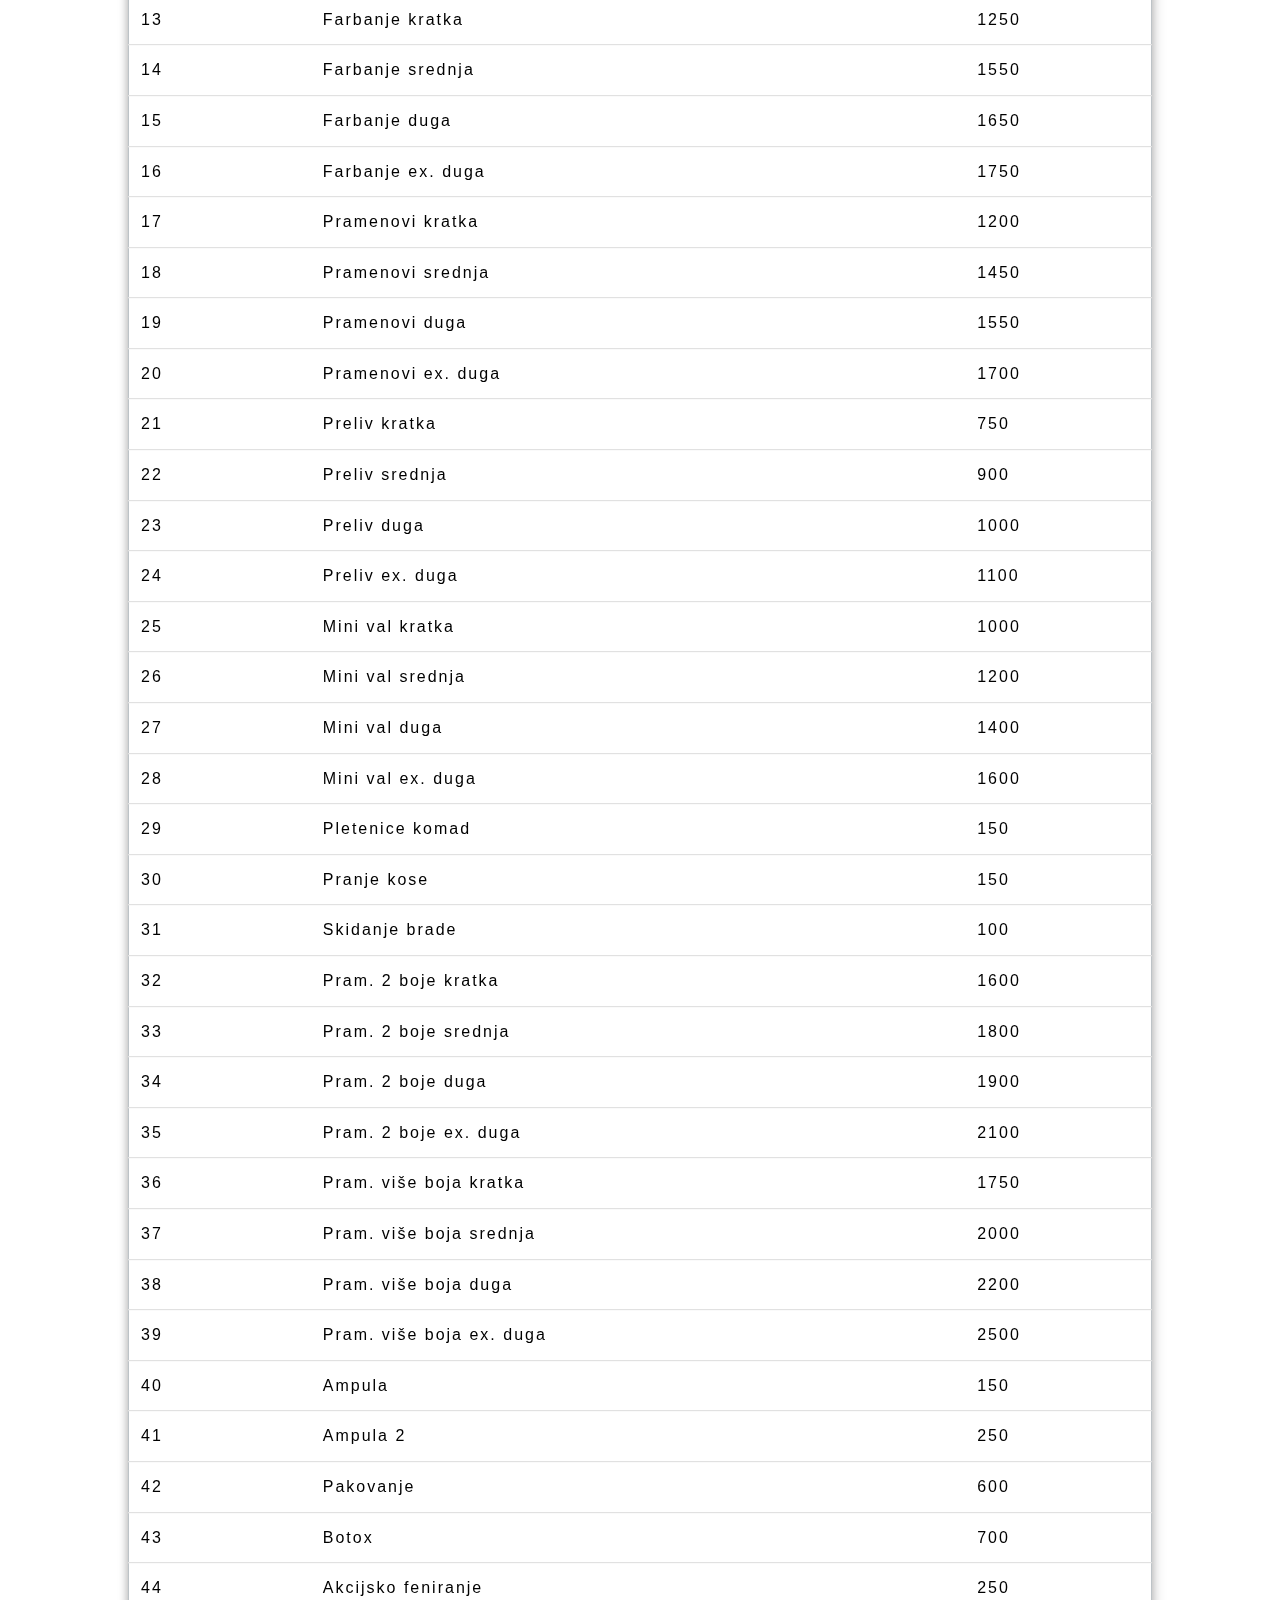
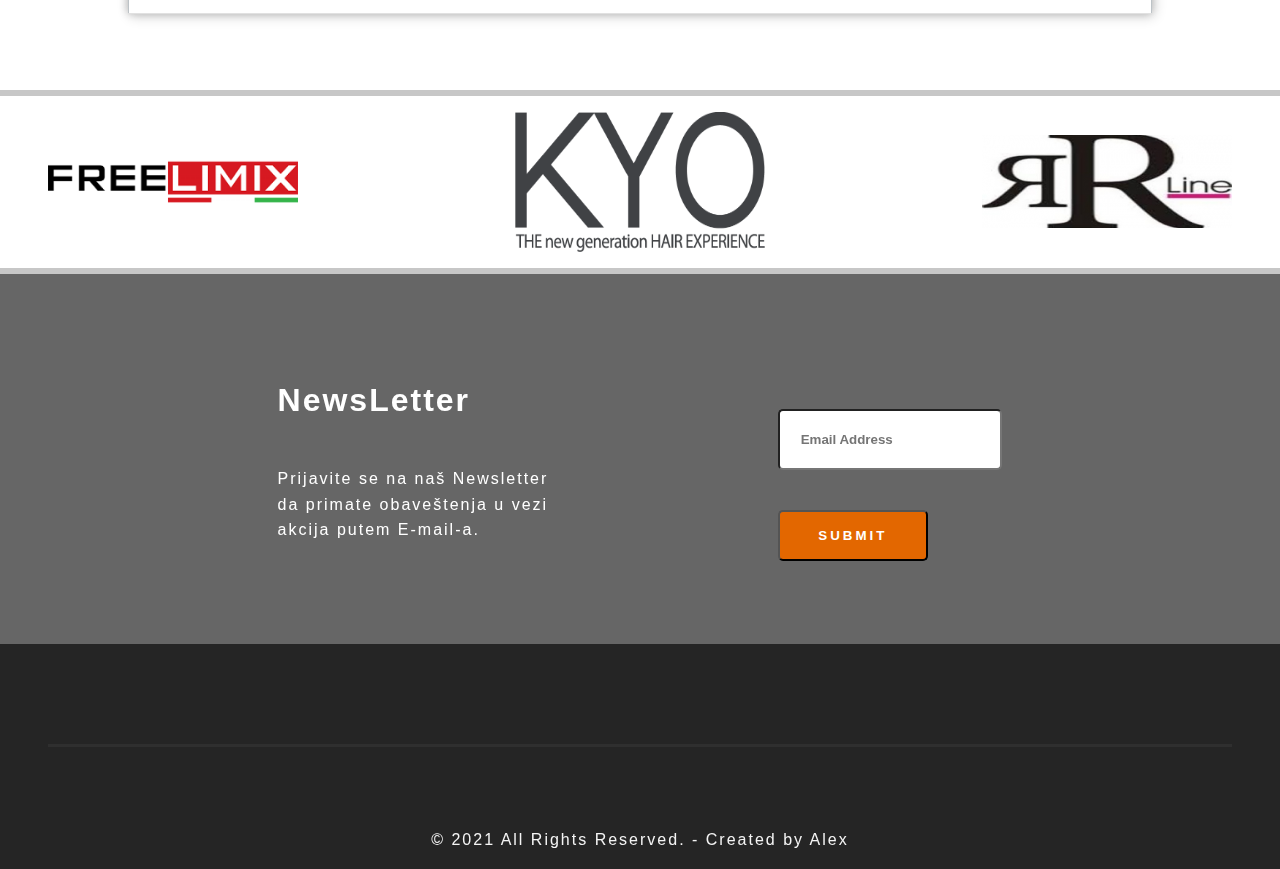
==== commit 5fa0c7d4: "Updated responsive" ====
--- a/cenovnik.html
+++ b/cenovnik.html
@@ -4,6 +4,10 @@
 <head>
   <meta charset="UTF-8">
   <meta name="viewport" content="width=device-width, initial-scale=1.0">
+  <meta name="description"
+    content="Ocajne Domacice | Kozmeticko-Frizerski salon, Salon Lepote predvodi profesionalni Frizer Nenad Krstic | 2021 All Rights Reserved. - Created by Alex">
+  <meta name="keywords"
+    content="Ocajne domacice,Ocajne domacice 2012,Ocajne Domacice Frizerski salon, Frizerski salon Novo Naselje, Musko Zenski frizerski salon, Frizerski Salon Novi Sad, Musko Zesnki frizerski salon Novi Sad, Radomire Rase Radujkova 8, Sisanje Novi Sad, Sisanje Novo Naselje, Muski Frizer Novo Naselje, Zenski frizer Novo Naselje">
   <link rel="stylesheet" href="https://use.fontawesome.com/releases/v5.15.1/css/all.css"
     integrity="sha384-vp86vTRFVJgpjF9jiIGPEEqYqlDwgyBgEF109VFjmqGmIY/Y4HV4d3Gp2irVfcrp" crossorigin="anonymous">
   <link rel="preconnect" href="https://fonts.gstatic.com">
@@ -12,7 +16,7 @@
   <link rel="stylesheet" href="css/utilities.css">
   <link rel="stylesheet" href="css/style.css">
   <link rel="stylesheet" media="screen and (max-width: 1024px)" href="css/mobile.css">
-  <title>Ocajne Domacice | Dobrodosli</title>
+  <title>Očajne Domaćice 2012 | Muško-Ženski Frizerski Salon | Cenovnik</title>
 </head>
 
 <body>
@@ -45,15 +49,17 @@
       <a href="index.html" class="mt-1 mb-6-3">home</a><i class="fas fa-arrow-right mx-1 mt-1 mb-6-3"></i><a
         href="cenovnik.html" class="bold mt-1 mb-6-3">cenovnik</a>
     </div>
-    <p class="font-p">Ovo je nas celokupan arsotiman sto se tice sisanja, <br> Cene u vezi sa tretmanima sa Maskom, <br>
-      Mozete pogledati na stranici <a href="led-mask.html" class="bold font-p">Led Maska</a> <br> Ukoliko zelite da
-      zakazete sisanje
-      pozovite na:</p>
+    <div class="container">
+      <p class="font-p">Cene u vezi sa tretmanima sa maskom možete pogledati na stranici <a href="led-mask.html"
+          class="bold font-p">Led Maska</a> ako želite da zakažete tretman ili imate neka pitanja pozovite na:
+      </p>
+    </div>
+
     <h3 class="mb-1-5 mt-1 txt-1"><i class="fas fa-phone"></i> 065/ 587-83-20</h3>
     <table>
       <thead>
         <tr class="header">
-          <th>Sifra</th>
+          <th>Šifra</th>
           <th>Naziv</th>
           <th>Cena</th>
         </tr>
@@ -61,197 +67,197 @@
       <tbody>
         <tr>
           <td>1</td>
-          <td>Musko Sisanje</td>
+          <td>Muško šišanje</td>
           <td>250</td>
         </tr>
         <tr>
           <td>2</td>
-          <td>Zensko Sisanje Kratka</td>
+          <td>Žensko šišanje kratka</td>
           <td>250</td>
         </tr>
         <tr>
           <td>3</td>
-          <td>Zensko Sisanje Srednja</td>
+          <td>Žensko šišanje srednja</td>
           <td>300</td>
         </tr>
         <tr>
           <td>4</td>
-          <td>Zensko Sisanje Duga</td>
+          <td>Žensko šišanje duga</td>
           <td>350</td>
         </tr>
         <tr>
           <td>5</td>
-          <td>Zensko Sisanje Ex. Duga</td>
+          <td>Žensko šisanje ex. duga</td>
           <td>450</td>
         </tr>
         <tr>
           <td>6</td>
-          <td>Musko Sisanje Penzioneri</td>
+          <td>Muško šišanje penzioneri</td>
           <td>150</td>
         </tr>
         <tr>
           <td>7</td>
-          <td>Feniranje Kratka</td>
+          <td>Feniranje kratka</td>
           <td>300</td>
         </tr>
         <tr>
           <td>8</td>
-          <td>Feniranje Srednja</td>
+          <td>Feniranje srednja</td>
           <td>350</td>
         </tr>
         <tr>
           <td>9</td>
-          <td>Feniranje Duga</td>
+          <td>Feniranje duga</td>
           <td>400</td>
         </tr>
         <tr>
           <td>10</td>
-          <td>Feniranje Ex. Duga</td>
+          <td>Feniranje ex. duga</td>
           <td>450</td>
         </tr>
         <tr>
           <td>11</td>
-          <td>Usl. Farbanje Izrastka</td>
+          <td>Usl. farbanje izrastka</td>
           <td>250</td>
         </tr>
         <tr>
           <td>12</td>
-          <td>Usl. Farb. Cela Duzina</td>
+          <td>Usl. farb. cela duzina</td>
           <td>350</td>
         </tr>
         <tr>
           <td>13</td>
-          <td>Farbanje Kratka</td>
+          <td>Farbanje kratka</td>
           <td>1250</td>
         </tr>
         <tr>
           <td>14</td>
-          <td>Farbanje Srednja</td>
-          <td>1550</td>>
+          <td>Farbanje srednja</td>
+          <td>1550</td>
         </tr>
         <tr>
           <td>15</td>
-          <td>Farbanje Duga</td>
+          <td>Farbanje duga</td>
           <td>1650</td>
         </tr>
         <tr>
           <td>16</td>
-          <td>Farbanje Ex. Duga</td>
-          <td>1750</td>>
+          <td>Farbanje ex. duga</td>
+          <td>1750</td>
         </tr>
         <tr>
           <td>17</td>
-          <td>Pramenovi Kratka</td>
+          <td>Pramenovi kratka</td>
           <td>1200</td>
         </tr>
         <tr>
           <td>18</td>
-          <td>Pramenovi Srednja</td>
+          <td>Pramenovi srednja</td>
           <td>1450</td>
         </tr>
         <tr>
           <td>19</td>
-          <td>Pramenovi Duga</td>
+          <td>Pramenovi duga</td>
           <td>1550</td>
         </tr>
         <tr>
           <td>20</td>
-          <td>Pramenovi Ex. Duga</td>
+          <td>Pramenovi ex. duga</td>
           <td>1700</td>
         </tr>
         <tr>
           <td>21</td>
-          <td>Preliv Kratka</td>
+          <td>Preliv kratka</td>
           <td>750</td>
         </tr>
         <tr>
           <td>22</td>
-          <td>Preliv Srednja</td>
+          <td>Preliv srednja</td>
           <td>900</td>
         </tr>
         <tr>
           <td>23</td>
-          <td>Preliv Duga</td>
+          <td>Preliv duga</td>
           <td>1000</td>
         </tr>
         <tr>
           <td>24</td>
-          <td>Preliv Ex. Duga</td>
+          <td>Preliv ex. duga</td>
           <td>1100</td>
         </tr>
         <tr>
           <td>25</td>
-          <td>Mini Val Kratka</td>
+          <td>Mini val kratka</td>
           <td>1000</td>
         </tr>
         <tr>
           <td>26</td>
-          <td>Mini Val Srednja</td>
+          <td>Mini val srednja</td>
           <td>1200</td>
         </tr>
         <tr>
           <td>27</td>
-          <td>Mini Val Duga</td>
+          <td>Mini val duga</td>
           <td>1400</td>
         </tr>
         <tr>
           <td>28</td>
-          <td>Mini Val Ex. Duga</td>
+          <td>Mini val ex. duga</td>
           <td>1600</td>
         </tr>
         <tr>
           <td>29</td>
-          <td>Pletenice Komad</td>
+          <td>Pletenice komad</td>
           <td>150</td>
         </tr>
         <tr>
           <td>30</td>
-          <td>Pranje Kose</td>
+          <td>Pranje kose</td>
           <td>150</td>
         </tr>
         <tr>
           <td>31</td>
-          <td>Skidanje Brade</td>
+          <td>Skidanje brade</td>
           <td>100</td>
         </tr>
         <tr>
           <td>32</td>
-          <td>Pram. 2 Boje Kratka</td>
+          <td>Pram. 2 boje kratka</td>
           <td>1600</td>
         </tr>
         <tr>
           <td>33</td>
-          <td>Pram. 2 Boje Srednja</td>
+          <td>Pram. 2 boje srednja</td>
           <td>1800</td>
         </tr>
         <tr>
           <td>34</td>
-          <td>Pram. 2 Boje Duga</td>
+          <td>Pram. 2 boje duga</td>
           <td>1900</td>
         </tr>
         <tr>
           <td>35</td>
-          <td>Pram. 2 Boje Ex. Duga</td>
+          <td>Pram. 2 boje ex. duga</td>
           <td>2100</td>
         </tr>
         <tr>
           <td>36</td>
-          <td>Pram. Vise Boja Kratka</td>
+          <td>Pram. više boja kratka</td>
           <td>1750</td>
         </tr>
         <tr>
           <td>37</td>
-          <td>Pram. Vise Boja Srednja</td>
+          <td>Pram. više boja srednja</td>
           <td>2000</td>
         </tr>
         <tr>
           <td>38</td>
-          <td>Pram. Vise Boja Duga</td>
+          <td>Pram. više boja duga</td>
           <td>2200</td>
         </tr>
         <tr>
           <td>39</td>
-          <td>Pram. Vise Boja Ex. Duga</td>
+          <td>Pram. više boja ex. duga</td>
           <td>2500</td>
         </tr>
         <tr>
@@ -276,7 +282,7 @@
         </tr>
         <tr>
           <td>44</td>
-          <td>Akcijsko Feniranje</td>
+          <td>Akcijsko feniranje</td>
           <td>250</td>
         </tr>
 
@@ -301,13 +307,12 @@
     <div class="container">
       <div class="content">
         <h1 class="mt-6-3 mb-2-5">NewsLetter</h1>
-        <p class="mb-6-3">Prijavite se na nas Newsletter <br> da primate obavestenja u vezi <br> akcija putem E-mail-a.
-          <br>
-          Sve sto treba je da unesete <br> E-mail u polje i posaljete.
+        <p class="mb-6-3">Prijavite se na naš Newsletter <br> da primate obaveštenja u vezi <br> akcija putem
+          E-mail-a.
         </p>
       </div>
-      <form class="form">
-        <input type="email" class="text-input mt-6-3" placeholder="Email Address" name="email">
+      <form name="contact" method="POST" data-netlify="true" class="form">
+        <input type="email" name="email" class="text-input mt-6-3" placeholder="Email Address">
         <button type="submit" class="btn btn-primary mb-3">Submit</button>
       </form>
     </div>
--- a/css/utilities.css
+++ b/css/utilities.css
@@ -155,7 +155,7 @@
 /* BTN */
 .btn{
   display: inline-block;
-  margin-top: 3rem;
+  margin-top: 2.5rem;
   transition: all 1s ease-in-out;
   text-decoration: none;
 }
--- a/css/style.css
+++ b/css/style.css
@@ -195,11 +195,11 @@
 #led-mask{
   display: grid;
   grid-template-columns: 1.5fr 2fr;
-  height: 55vh;
+  height: 700px;
 }
 
 #led-mask .imgbox{
-  height: 55vh;
+  height: 100%;
 }
 
 #led-mask .imgbox img{
@@ -214,7 +214,7 @@
   display: flex;
   flex-direction: column;
   text-align: flex-start;
-  justify-content: center;
+  justify-content: flex-start;
 }
 
 #led-mask .img-content h3 i{
@@ -225,11 +225,11 @@
 #discount{
   display: grid;
   grid-template-columns: 2fr 1.5fr;
-  height: 55vh;
+  height: 670px;
 }
 
 #discount .imgbox{
-  height: 55vh;
+  height: 100%;
 }
 
 #discount .imgbox img{
@@ -244,7 +244,7 @@
   display: flex;
   flex-direction: column;
   text-align: flex-start;
-  justify-content: center;
+  justify-content: start;
   align-items: flex-start;
 }
 
@@ -256,11 +256,11 @@
 #gallery{
   display: grid;
   grid-template-columns: 1.5fr 2fr;
-  height: 55vh;
+  height: 700px;
 }
 
 #gallery .imgbox{
-  height: 55vh;
+  height: 100%;
 }
 
 #gallery .imgbox img{
@@ -275,7 +275,7 @@
   display: flex;
   flex-direction: column;
   text-align: flex-start;
-  justify-content: center;
+  justify-content: flex-start;
 }
 
 /* Services - Section */
@@ -700,6 +700,7 @@
 
 .slider-content{
   margin-left: 5rem;
+  max-width: 50%;
 }
 
 .slider-content .lights .light h2 i{
--- a/css/mobile.css
+++ b/css/mobile.css
@@ -5,48 +5,6 @@
   padding: 0.75rem;
 }
 
-/* Banners - Section */
-#led-mask .section-title,
-#gallery .section-title{
-  margin-left: 3rem;
-  margin-bottom: 1.5rem;
-  font-size: 1.6rem;
-}
-
-#led-mask p,
-#gallery p{
-  margin-left: 3rem;
-  font-size: 1rem;
-}
-
-#led-mask h3{
-  margin-left: 3rem;
-}
-
-#led-mask .btn,
-#gallery .btn{
-  margin-left: 3rem;
-}
-
-#discount .section-title{
-  margin-right: 3rem;
-  margin-bottom: 1.5rem;
-  font-size: 1.6rem;
-}
-
-#discount p{
-  margin-right: 3rem;
-  font-size: 1rem;
-}
-
-#discount .btn{
-  margin-right: 3rem;
-}
-
-#discount .img-content h1 .txt-3{
-  font-size: 2rem;
-}
-
 /* Services - Section */
 #services .grid-container{
   grid-template-columns: auto;
@@ -84,6 +42,10 @@
   flex-direction: column;
 }
 
+.slider-content{
+  max-width: 100%;
+}
+
 /* Page - Animation */
 #header-home .bottom-line-1{
   transform: translateX(0);
@@ -101,8 +63,39 @@
   transform: translateY(0);
 }
 
-/* Width 768 */
-@media(max-width: 768px){
+/* Width 980 */
+@media(max-width: 980px){
+  /* Index - Page */
+  #led-mask,
+  #gallery{
+    grid-template-columns: 1fr;
+    height: 30%;
+  }
+
+  #led-mask .imgbox,
+  #gallery .imgbox{
+    height: 350px;
+  }
+
+  #led-mask .img-content .btn,
+  #gallery .img-content .btn{
+    margin-bottom: 3rem;
+  }
+
+  #discount{
+    display: flex;
+    flex-direction: column-reverse;
+    height: 50%;
+  }
+
+  #discount .imgbox{
+    height: 350px;
+  }
+
+  #discount .img-content .btn{
+    margin-bottom: 3rem;
+  }
+
   /* Gallery Page */
   #gallery-grid .grid-container{
     grid-template-columns: auto auto auto;
@@ -151,94 +144,39 @@
     display: none;
   }
 
-  #about .container .icons .icon-2::before{
-    content: '';
-    left: -10px;
-  }
-
-  /* Led - Mask Section */
-  #led-mask{
-    grid-template-columns: 1fr;
-    height: 100vh;
-  }
-
-  #led-mask .imgbox{
-    height: 120%;
-  }
-
-  #led-mask .img-content .section-title{
-    margin: 2rem 0 1rem 1rem;
-  }
-
+  /* Banner - section */
+  #led-mask .imgbox,
+  #gallery .imgbox,
+  #led-mask .img-content,
+  #gallery .img-content{
+    width: 100vw;
+  }
+
+  #discount .img-content h1,
+  #gallery .img-content h1,
+  #led-mask .img-content h1,
+  #led-mask .img-content h3{
+    margin: 0.5rem;
+    padding: 1rem;
+    font-size: 1.6rem;
+  }
+
+  #discount .img-content h1 .txt-3{
+    font-size: 2.3rem;
+  }
+
+  #discount .img-content p,
+  #gallery .img-content p,
   #led-mask .img-content p{
-    margin: 0 0 2.5rem 1rem;
-  }
-
-  #led-mask .img-content h3{
-    margin:0 0 1.5rem 1rem;
-    font-size: 1.2rem;
-  }
-
-  #led-mask .img-content .btn{
-    margin: 0 0 8rem 1rem;
-    letter-spacing: 1px;
-  }
-
-  /* Discount Section */
-  #discount{
-    display: flex;
-    flex-direction: column-reverse;
-    height: 100vh;
-  }
-  
-  #discount .imgbox{
-    height: 50vh;
-  }
-
-  #discount .img-content{
-    height: 50vh;
-  }
-
-  #discount .img-content .section-title{
-    margin: 0.5rem 0 2rem 1rem;
-  }
-
-  #discount .img-content p{
-    margin: 0 0 2.5rem 1rem;
-  }
-
+    margin: 0.5rem;
+    padding: 1rem;
+    font-size: 1rem;
+  }
+
+  #led-mask .img-content .btn,
+  #gallery .img-content .btn,
   #discount .img-content .btn{
-    margin: 0 0 2rem 1rem;
-  }
-
-  /* Gallery Section */
-  #gallery{
-    grid-template-columns: 1fr;
-    height: 100vh;
-  }
-
-  #gallery .img-content{
-    height: 50vh;
-  }
-
-  #gallery .imgbox{
-    height: 50vh;
-  }
-
-  #gallery .img-content .section-title{
-    margin: 0.5rem 0 2rem 1rem;
-  }
-
-  #gallery .img-content p{
-    margin: 0 0 2.5rem 1rem;
-  }
-
-  #gallery .img-content h3{
-    margin:0 0 2rem 1rem;
-  }
-
-  #gallery .img-content .btn{
-    margin: 0 0 2rem 1rem;
+    margin: 3rem 1.5rem;
   }
 
   /* Services Section */
@@ -289,6 +227,11 @@
   /* Main Footer */
   #main-footer .icons .icon{
     margin: 0 1.3rem;
+  }
+
+  /* Cenovnik Page */
+  #cenovnik{
+    height: 2350px;
   }
 
   /* Gallery Page */
@@ -314,30 +257,16 @@
     display: none;
   }
 
-  /* Led - Mask Section */
-  #led-mask .imgbox{
-    height: 50vh;
-  }
-
-  #led-mask .img-content{
-    height: 50vh;
-  }
-
-  #led-mask .img-content .btn{
-    margin: 0 0 1rem 1rem;
-    letter-spacing: 1px;
-  }
-
-  /* Discount Section */
-  #discount .img-content .section-title{
-    margin: 0.5rem 0 1rem 1rem;
-  }
-
   /* Logos */
   #logos .logos-home img{
     width: 120px;
     height: 80px;
   }
+
+  /* Cenovnik Page */
+  #cenovnik{
+    height: 2750px;
+  }
 }
 
 /* Landscape 500px */
@@ -350,70 +279,31 @@
     display: none;
   }
 
-  /* Led - Mask Section */
-  #led-mask{
-    height: 100vh;
-  }
-
-  #led-mask .imgbox{
-    height: 100%;
-  }
-
-  #led-mask .img-content .section-title{
-    margin: 0.5rem 0 1.5rem 1rem;
-  }
-
+  #discount .img-content h1,
+  #gallery .img-content h1,
+  #led-mask .img-content h1,
+  #led-mask .img-content h3{
+    margin: 0.5rem;
+    padding: 1rem;
+    font-size: 1.6rem;
+  }
+
+  #discount .img-content p,
+  #gallery .img-content p,
   #led-mask .img-content p{
-    margin: 0 0 2rem 1rem;
-  }
-
-  #led-mask .img-content h3{
-    margin:0 0 1.5rem 1rem;
-    font-size: 1.2rem;
-  }
-
-  #led-mask .img-content .btn{
-    margin: 0 0 6rem 1rem;
-    letter-spacing: 1px;
-  }
-
-  /* Discount - Section */
-  #discount{
-    height: 100vh;
-    align-items: flex-start;
-  }
-  
-  #discount .imgbox{
-    height: 100%;
-  }
-
-  #discount .img-content .section-title{
-    margin: 0.5rem 0 1rem 1rem;
-  }
-
-  #discount .img-content p{
-    margin: 0 0 0rem 1rem;
-  }
-
+    margin: 0.5rem;
+    padding: 1rem;
+    font-size: 1rem;
+  }
+
+  #led-mask .img-content .btn,
+  #gallery .img-content .btn,
   #discount .img-content .btn{
-    margin: 2rem 0 3.5rem 1rem;
-  }
-
-  /* Gallery */
-  #gallery{
-    height: 100vh;
-  }
-  
-  #gallery .imgbox{
-    height: 100%;
-  }
-
-  #gallery .img-content .section-title{
-    margin: 0.5rem 0 1rem 1rem;
-  }
-
-  #gallery .img-content p{
-    margin: 0 0 1rem 1rem;
+    margin: 3rem 1.5rem;
+  }
+
+  .slidershow{
+    width: 100%;
   }
 }
 
@@ -424,29 +314,4 @@
   #about .container .icons .icon-3::before{
     border: none;
   }
-
-  #led-mask{
-    grid-template-columns: repeat(2, 1fr);
-    height: 100%;
-  }
-
-  #gallery{
-    grid-template-columns: repeat(2, 1fr);
-    height: 50%;
-  }
-
-  #gallery .img-content{
-    height: 100%;
-  }
-
-  #discount{
-    grid-template-columns: repeat(2, 1fr);
-    height: 50vh;
-    width: 100%;
-    flex: none;
-  }
-
-  #discount .img-content{
-    width: 100%;
-  }
 }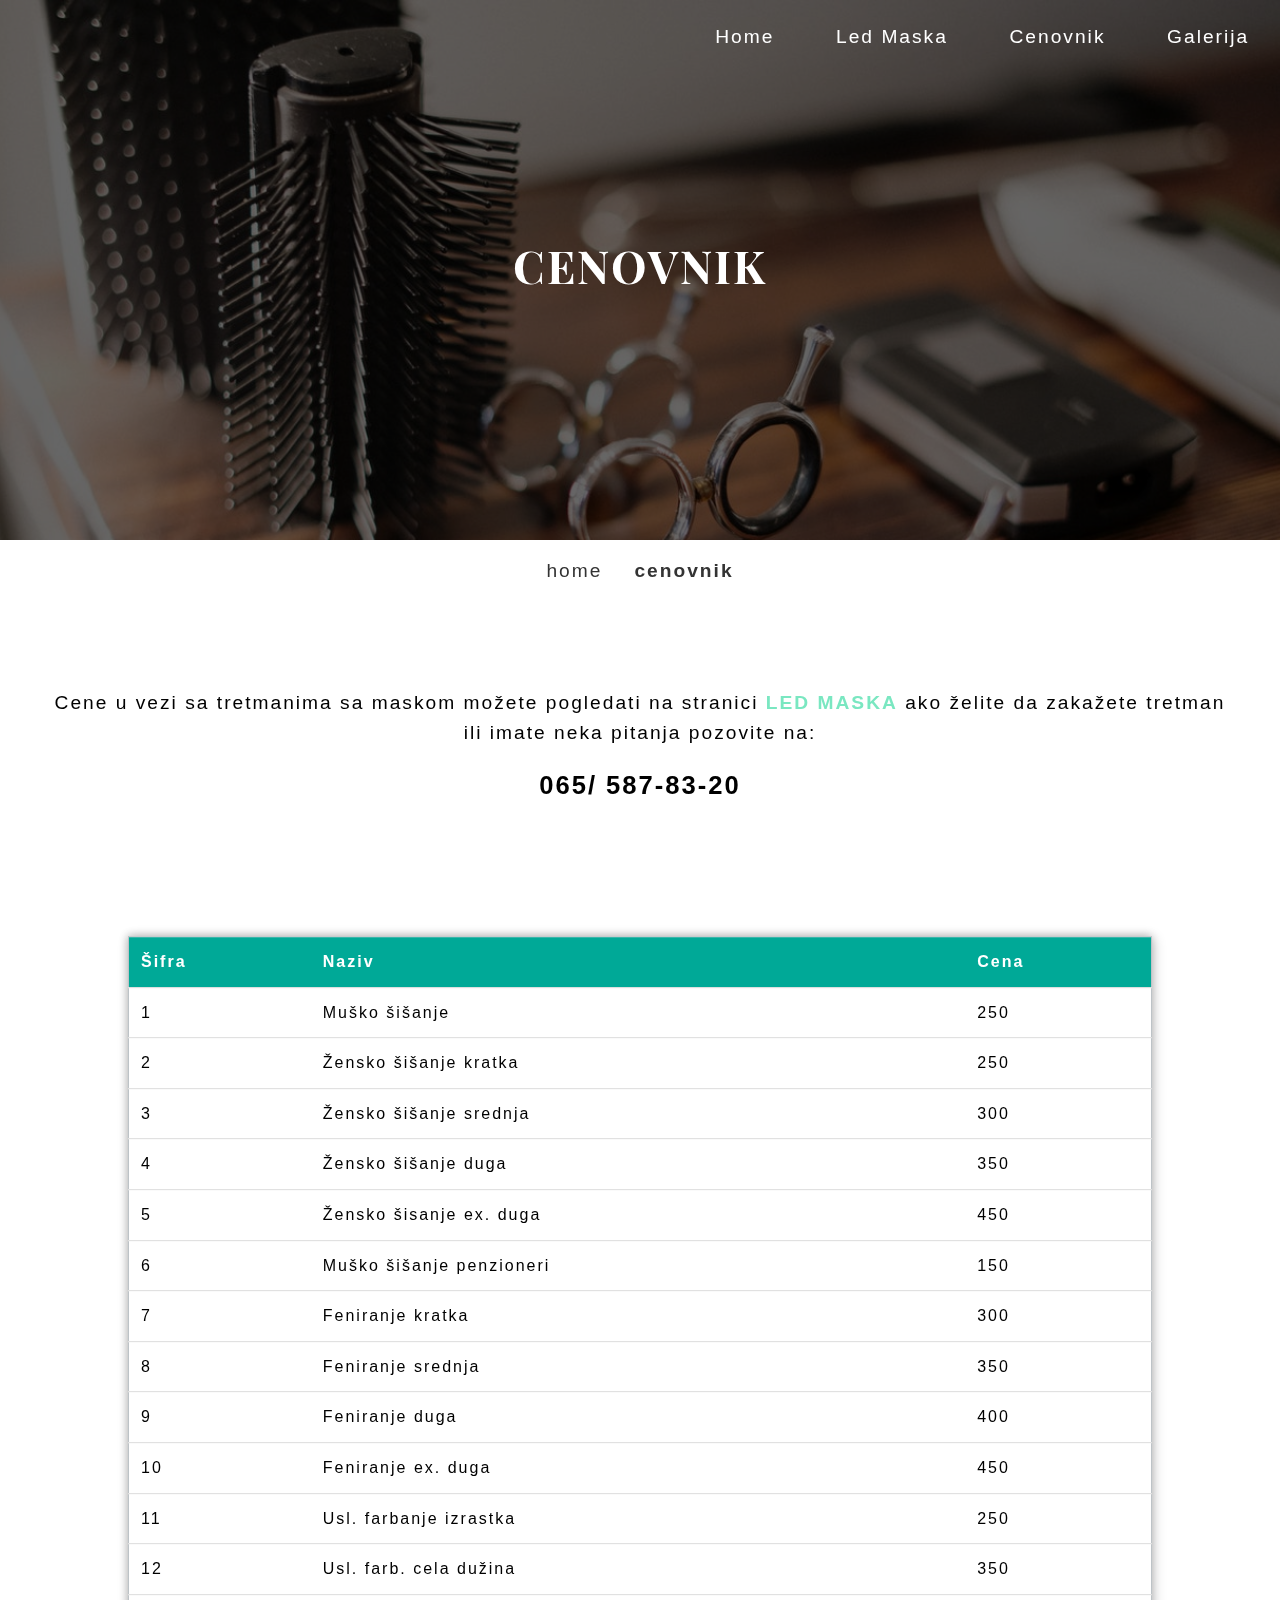
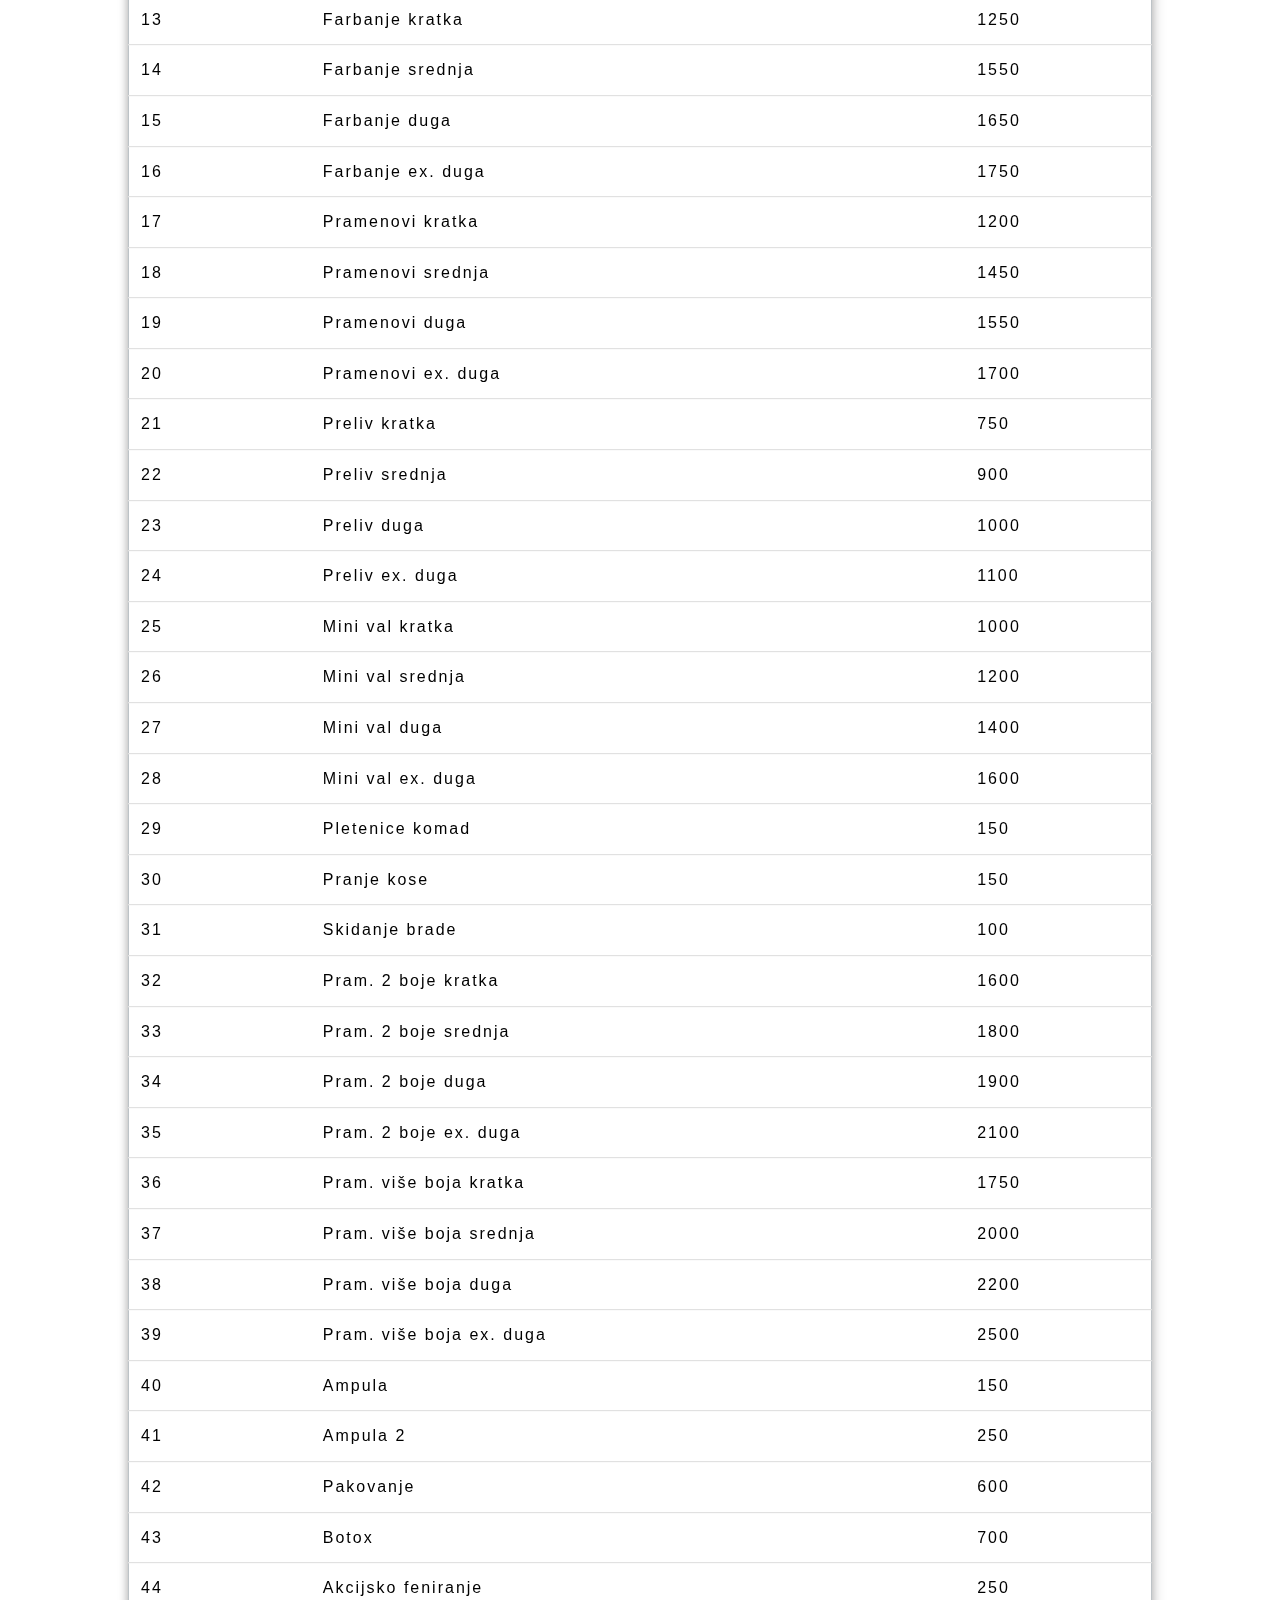
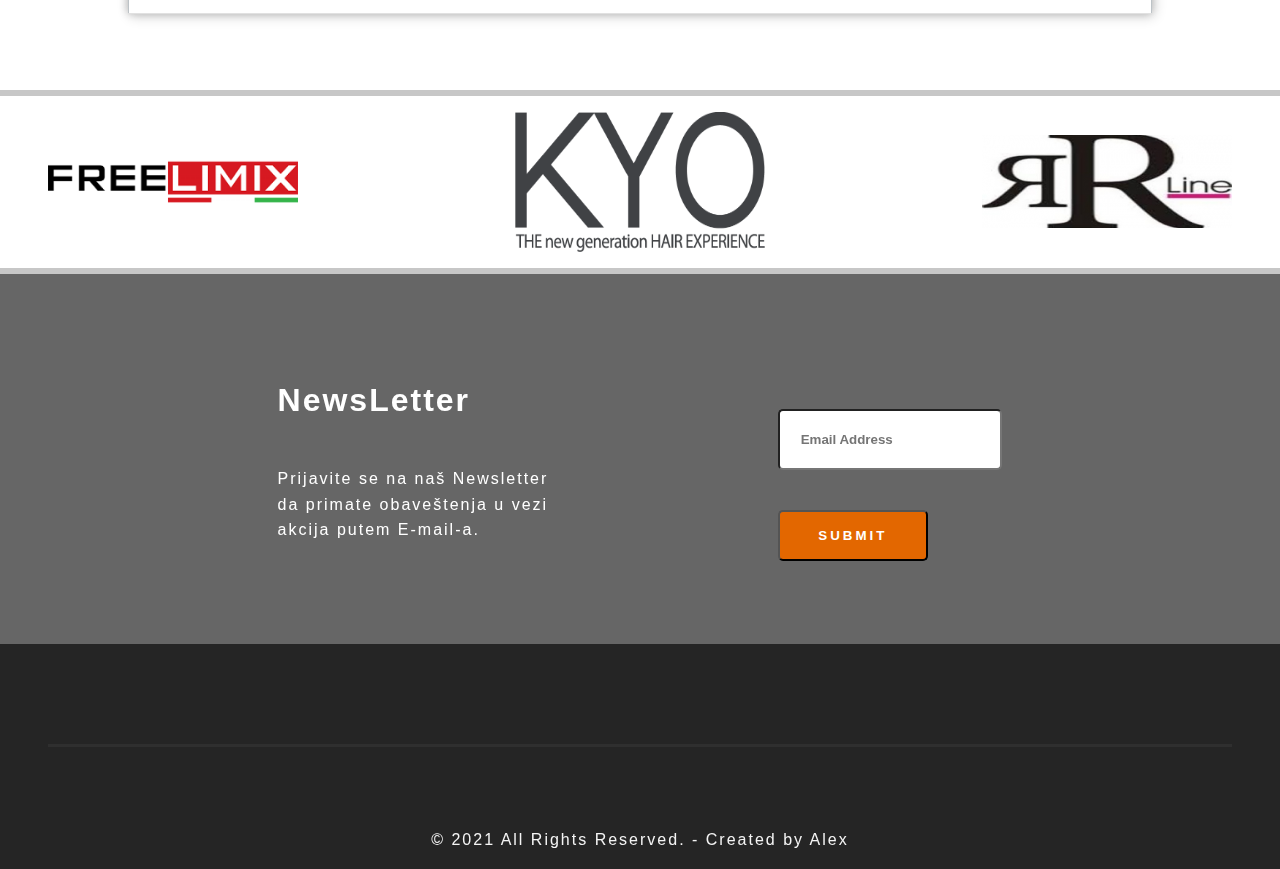
==== commit 1511f413: "Updated text" ====
--- a/cenovnik.html
+++ b/cenovnik.html
@@ -122,7 +122,7 @@
         </tr>
         <tr>
           <td>12</td>
-          <td>Usl. farb. cela duzina</td>
+          <td>Usl. farb. cela dužina</td>
           <td>350</td>
         </tr>
         <tr>
